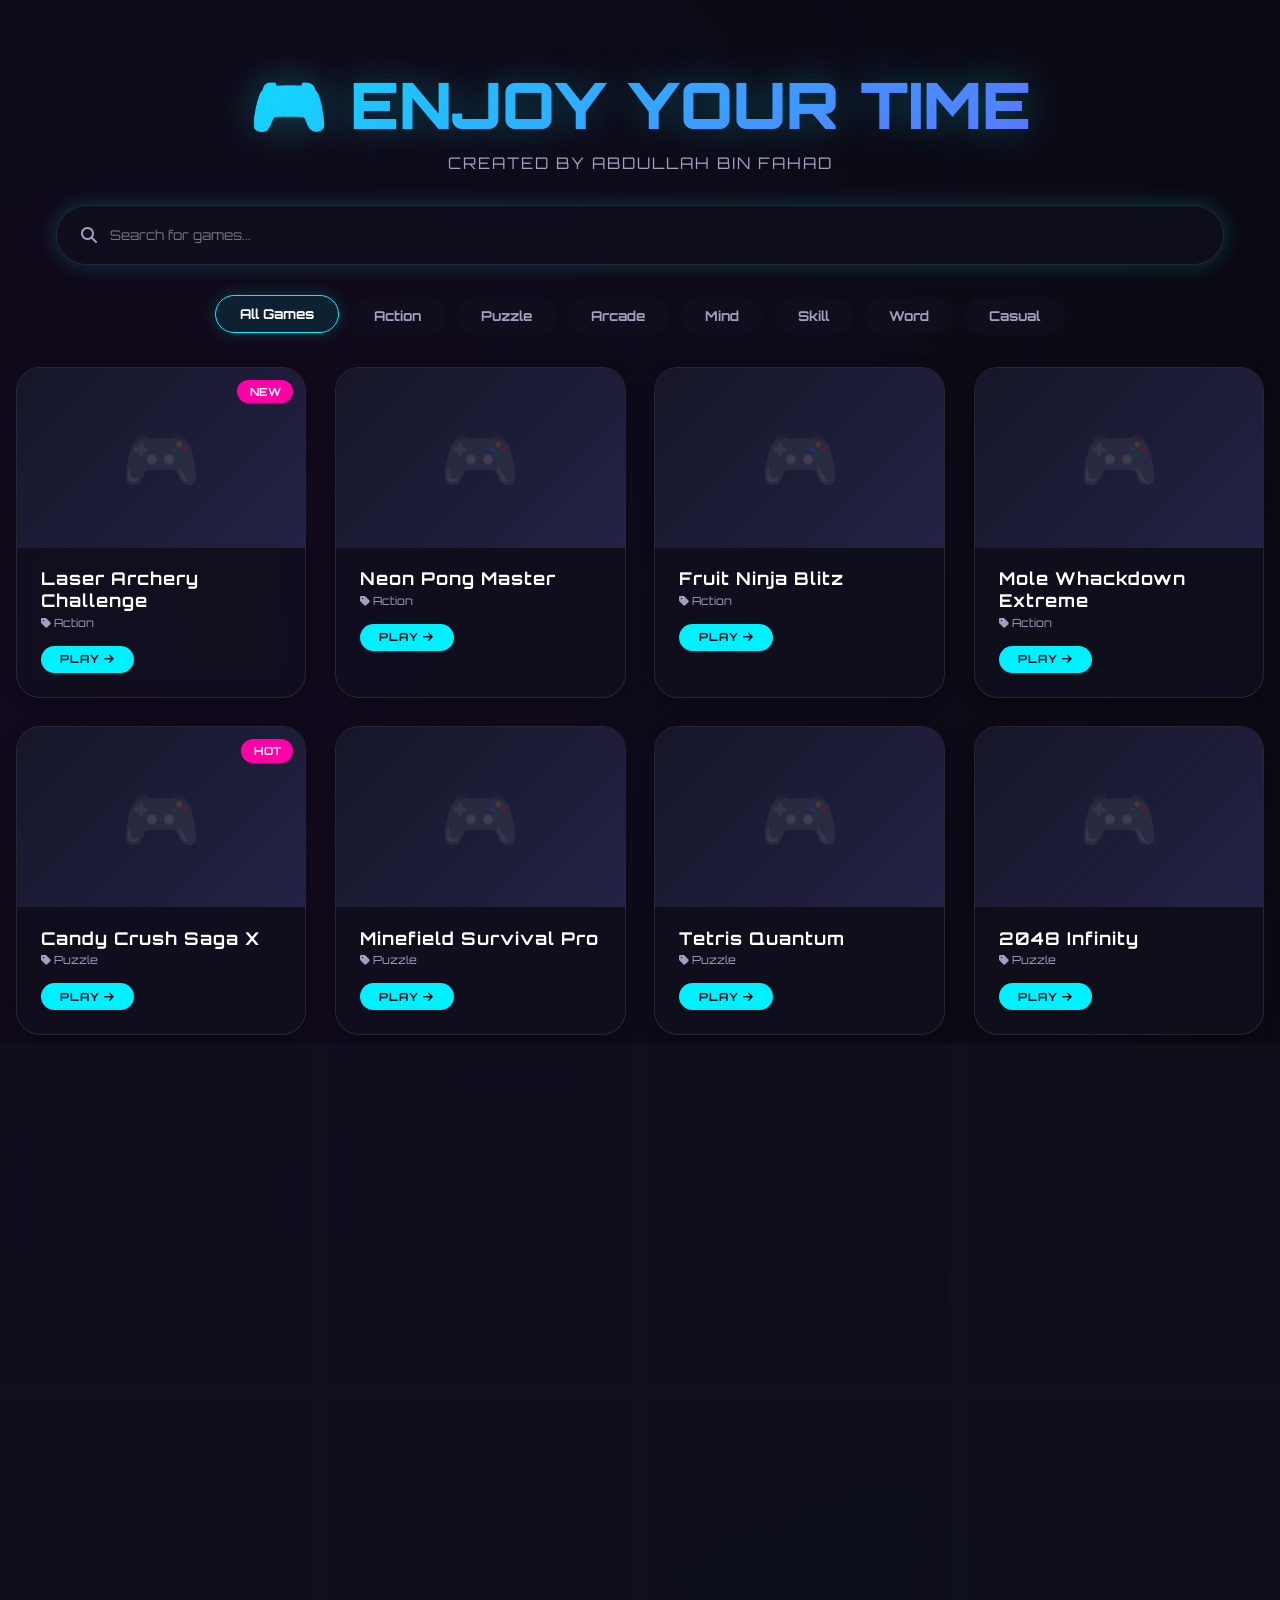
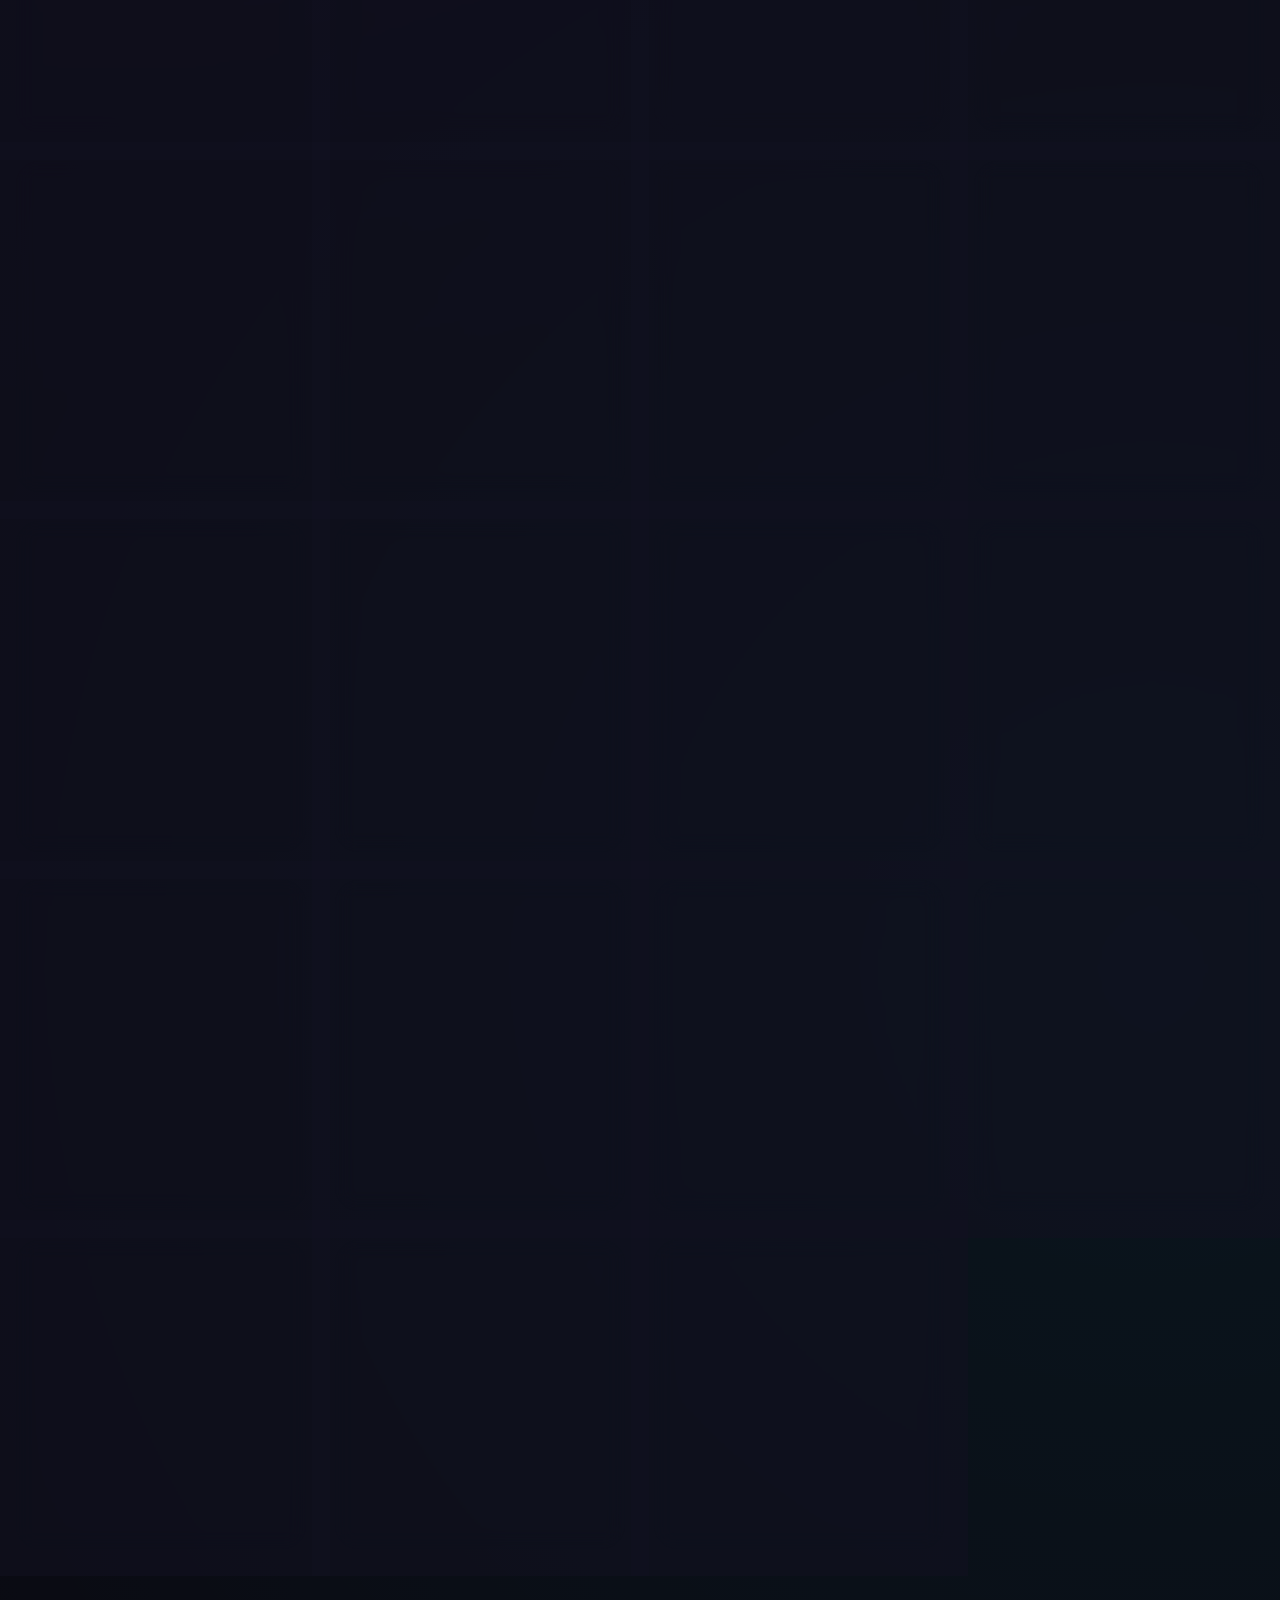
==== index.html @ 261c53e8 "Update index.html" ====
<!DOCTYPE html>
<html lang="en">
<head>
    <meta charset="UTF-8">
    <meta name="viewport" content="width=device-width, initial-scale=1.0">
    <title>ENJOY YOUR TIME</title>
    <link rel="preconnect" href="https://fonts.googleapis.com">
    <link rel="preconnect" href="https://fonts.gstatic.com" crossorigin>
    <link href="https://fonts.googleapis.com/css2?family=Orbitron:wght@400;500;700;900&display=swap" rel="stylesheet">
    <link rel="stylesheet" href="https://cdnjs.cloudflare.com/ajax/libs/font-awesome/6.4.0/css/all.min.css">

    <style>
        :root {
            --bg-dark: #0a0a12;
            --card-bg: rgba(18, 18, 32, 0.6);
            --neon-blue: #00f0ff;
            --neon-purple: #b300ff;
            --neon-pink: #ff00a6;
            --text-primary: #ffffff;
            --text-secondary: #a0a0c0;
            --glass-border: rgba(255, 255, 255, 0.1);
            --shadow-glow: 0 0 20px rgba(0, 240, 255, 0.2);
        }
        * { margin: 0; padding: 0; box-sizing: border-box; transition: all 0.3s ease; }
        body {
            font-family: 'Orbitron', sans-serif;
            background: var(--bg-dark);
            color: var(--text-primary);
            min-height: 100vh;
            overflow-x: hidden;
            background-image: radial-gradient(circle at 10% 20%, rgba(179, 0, 255, 0.05) 0%, transparent 50%),
                              radial-gradient(circle at 90% 80%, rgba(0, 240, 255, 0.05) 0%, transparent 50%);
        }

        .loader { position: fixed; inset: 0; z-index: 9999; background: var(--bg-dark); display: flex; align-items: center; justify-content: center; transition: opacity 0.8s ease, visibility 0.8s; }
        .loader.hidden { opacity: 0; visibility: hidden; pointer-events: none; }
        .loader-spinner { width: 60px; height: 60px; border-radius: 50%; border: 4px solid rgba(255,255,255,0.1); border-top: 4px solid var(--neon-blue); animation: spin 1s linear infinite; box-shadow: 0 0 30px var(--neon-blue); }
        @keyframes spin { 100% { transform: rotate(360deg); } }

        .header { text-align: center; padding: 4rem 1.5rem 2rem; position: relative; }
        .header h1 {
            font-size: clamp(2rem, 6vw, 4rem); font-weight: 900;
            background: linear-gradient(135deg, var(--neon-blue), var(--neon-purple), var(--neon-pink));
            background-size: 300% 300%;
            -webkit-background-clip: text; -webkit-text-fill-color: transparent;
            animation: gradientMove 4s ease-in-out infinite;
            text-shadow: 0 0 40px rgba(0, 240, 255, 0.3);
        }
        @keyframes gradientMove { 0% { background-position: 0% 50%; } 50% { background-position: 100% 50%; } 100% { background-position: 0% 50%; } }
        .header p { color: var(--text-secondary); margin-top: 0.5rem; font-size: 1rem; letter-spacing: 2px; }

        .controls { max-width: 1200px; margin: 0 auto 2rem; padding: 0 1rem; display: flex; flex-wrap: wrap; gap: 1rem; justify-content: center; }
        .search-wrap { flex: 1; min-width: 250px; position: relative; background: var(--card-bg); border-radius: 50px; backdrop-filter: blur(10px); border: 1px solid var(--glass-border); padding: 0.5rem 1.5rem; display: flex; align-items: center; box-shadow: var(--shadow-glow); }
        .search-wrap i { color: var(--text-secondary); }
        .search-wrap input { background: transparent; border: none; padding: 0.8rem; width: 100%; color: #fff; font-family: inherit; outline: none; }

        .category-nav { display: flex; flex-wrap: wrap; gap: 0.6rem; justify-content: center; margin-bottom: 2rem; }
        .category-btn { background: var(--card-bg); color: var(--text-secondary); padding: 0.6rem 1.5rem; border-radius: 30px; cursor: pointer; border: 1px solid transparent; font-family: inherit; font-weight: 700; font-size: 0.85rem; backdrop-filter: blur(4px); }
        .category-btn:hover, .category-btn.active { background: rgba(0, 240, 255, 0.1); color: #fff; border-color: var(--neon-blue); box-shadow: 0 0 15px rgba(0, 240, 255, 0.2); transform: translateY(-2px); }

        .game-grid { max-width: 1400px; margin: 0 auto; padding: 0 1rem 4rem; display: grid; grid-template-columns: repeat(auto-fill, minmax(280px, 1fr)); gap: 1.8rem; }
        .game-card { background: var(--card-bg); border-radius: 24px; overflow: hidden; border: 1px solid var(--glass-border); backdrop-filter: blur(10px); text-decoration: none; color: #fff; display: flex; flex-direction: column; position: relative; transform: translateY(0); box-shadow: 0 4px 15px rgba(0,0,0,0.3); }
        .game-card:hover { transform: translateY(-8px) scale(1.02); border-color: var(--neon-blue); box-shadow: 0 12px 40px rgba(0, 240, 255, 0.25); }
        .game-card .img-wrap { width: 100%; height: 180px; overflow: hidden; background: #16162a; position: relative; display: flex; align-items: center; justify-content: center; }
        .game-card img { width: 100%; height: 100%; object-fit: cover; transition: transform 0.6s cubic-bezier(0.25, 0.46, 0.45, 0.94); }
        .game-card:hover img { transform: scale(1.1); }
        .game-card .badge { position: absolute; top: 12px; right: 12px; background: var(--neon-pink); color: #fff; padding: 0.3rem 0.8rem; border-radius: 20px; font-size: 0.7rem; font-weight: 700; text-transform: uppercase; }
        .game-card .info { padding: 1.2rem 1.5rem 1.5rem; flex: 1; display: flex; flex-direction: column; }
        .game-card h3 { font-size: 1.1rem; font-weight: 700; letter-spacing: 1px; }
        .game-card .cat-tag { font-size: 0.7rem; color: var(--text-secondary); margin-top: 0.3rem; }
        .game-card .play-icon { margin-top: auto; align-self: flex-start; background: var(--neon-blue); color: var(--bg-dark); padding: 0.4rem 1.2rem; border-radius: 20px; font-size: 0.7rem; font-weight: 700; letter-spacing: 1px; margin-top: 1rem; }
        .game-card:hover .play-icon { background: #fff; }

        @media (max-width: 768px) {
            .game-grid { grid-template-columns: repeat(auto-fill, minmax(160px, 1fr)); gap: 1rem; }
            .game-card .img-wrap { height: 130px; }
            .game-card .info { padding: 0.8rem 1rem 1rem; }
            .game-card h3 { font-size: 0.9rem; }
            .game-card .play-icon { font-size: 0.6rem; padding: 0.3rem 1rem; }
            .category-btn { padding: 0.4rem 1rem; font-size: 0.7rem; }
        }
        .img-placeholder { display: flex; align-items: center; justify-content: center; flex-direction: column; color: rgba(255,255,255,0.2); font-size: 4rem; width: 100%; height: 100%; background: linear-gradient(135deg, #16162a, #222244); }
    </style>
</head>
<body>

    <div class="loader" id="loader"><div class="loader-spinner"></div></div>

    <header class="header">
        <h1>🎮 ENJOY YOUR TIME</h1>
        <p>CREATED BY ABDULLAH BIN FAHAD</p>
    </header>

    <div class="controls">
        <div class="search-wrap">
            <i class="fas fa-search"></i>
            <input type="text" id="searchInput" placeholder="Search for games...">
        </div>
    </div>

    <div class="category-nav" id="categoryNav">
        <button class="category-btn active" data-cat="all">All Games</button>
        <button class="category-btn" data-cat="Action">Action</button>
        <button class="category-btn" data-cat="Puzzle">Puzzle</button>
        <button class="category-btn" data-cat="Arcade">Arcade</button>
        <button class="category-btn" data-cat="Mind">Mind</button>
        <button class="category-btn" data-cat="Skill">Skill</button>
        <button class="category-btn" data-cat="Word">Word</button>
        <button class="category-btn" data-cat="Casual">Casual</button>
    </div>

    <div class="game-grid" id="gameGrid"></div>

    <script>
        window.addEventListener('load', () => {
            setTimeout(() => document.getElementById('loader').classList.add('hidden'), 300);
        });

        // --- GAME DATA WITH DIRECT WEB IMAGES ---
        const gamesData = [
            { name: "Laser Archery Challenge", folder: "Archery-Game", cat: "Action", badge: "NEW", img: "https://static.vecteezy.com/system/resources/thumbnails/002/538/807/small/happy-character-playing-archery-game-vector.jpg" },
            { name: "Neon Pong Master", folder: "Ping-Pong-Game", cat: "Action", img: "https://abdullahbinfahad.com/wp-content/uploads/2025/05/pexels-mikhail-nilov-6835830-scaled.jpg" },
            { name: "Fruit Ninja Blitz", folder: "Fruit-Slicer-Game", cat: "Action", img: "https://abdullahbinfahad.com/wp-content/uploads/2025/05/pexels-foundertips-3827423-scaled.jpg" },
            { name: "Mole Whackdown Extreme", folder: "Whack-A-Mole-Game", cat: "Action", img: "https://abdullahbinfahad.com/wp-content/uploads/2025/05/pexels-anntarazevich-8151597-scaled.jpg" },
            
            { name: "Candy Crush Saga X", folder: "Candy-Crush-Game", cat: "Puzzle", badge: "HOT", img: "https://abdullahbinfahad.com/wp-content/uploads/2025/05/pexels-alex-gonzo-1518705084-27101280-scaled.jpg" },
            { name: "Minefield Survival Pro", folder: "Minesweeper-Game", cat: "Puzzle", img: "https://abdullahbinfahad.com/wp-content/uploads/2025/05/pexels-dhanno-18873679-scaled.jpg" },
            { name: "Tetris Quantum", folder: "Tetris-Game", cat: "Puzzle", img: "https://abdullahbinfahad.com/wp-content/uploads/2025/05/pexels-mikhail-nilov-8108656-scaled.jpg" },
            { name: "2048 Infinity", folder: "2048-Game", cat: "Puzzle", img: "https://abdullahbinfahad.com/wp-content/uploads/2025/05/pexels-jeswin-5023567-scaled.jpg" },

            { name: "Neon Snake Xtreme", folder: "Snake-Game", cat: "Arcade", img: "https://abdullahbinfahad.com/wp-content/uploads/2025/05/pexels-koolshooters-8984639-scaled.jpg" },
            { name: "Laser Breakout", folder: "Breakout-Game", cat: "Arcade", img: "https://abdullahbinfahad.com/wp-content/uploads/2025/05/pexels-vika-glitter-392079-7439294-scaled.jpg" },
            { name: "Flappy Bird Reloaded", folder: "Flappy-Bird-Game", cat: "Arcade", img: "https://abdullahbinfahad.com/wp-content/uploads/2025/05/pexels-artempodrez-6941841-scaled.jpg" },
            { name: "Cyber Road Crossing", folder: "Crossy-Road-Game", cat: "Arcade", img: "https://abdullahbinfahad.com/wp-content/uploads/2025/05/pexels-anntarazevich-4839770-scaled.jpg" },
            { name: "Corona Virus Shotting", folder: "Corona-Virus-Shotting", cat: "Arcade", img: "https://placehold.co/600x400/1a1a2e/00f0ff?text=Corona+Shooter" },

            { name: "Memory Matrix Pro", folder: "Memory-Card-Game", cat: "Mind", img: "https://abdullahbinfahad.com/wp-content/uploads/2025/05/pexels-cottonbro-10610368-scaled.jpg" },
            { name: "Quantum Tic-Tac-Toe", folder: "Tic-Tac-Toe", cat: "Mind", img: "https://abdullahbinfahad.com/wp-content/uploads/2025/05/pexels-marcela-artola-1675360178-28454507-scaled.jpg" },
            { name: "Connect 4 Championship", folder: "Connect-Four-Game", cat: "Mind", img: "https://abdullahbinfahad.com/wp-content/uploads/2025/05/pexels-rdne-7982835-scaled.jpg" },
            { name: "Simon's Neon Challenge", folder: "Simon-Says-Game", cat: "Mind", img: "https://abdullahbinfahad.com/wp-content/uploads/2025/05/pexels-a-darmel-7862609-scaled.jpg" },
            { name: "Cyber Chess Masters", folder: "Chess", cat: "Mind", img: "https://abdullahbinfahad.com/wp-content/uploads/2025/05/pexels-ann-bugaichuk-371879753-14565159.jpg" },

            { name: "Sky Tower Builder", folder: "Tower-Blocks", cat: "Skill", img: "https://abdullahbinfahad.com/wp-content/uploads/2025/05/pexels-gustavo-fring-7489080-scaled.jpg" },
            { name: "Neon Labyrinth", folder: "Tilting-Maze-Game", cat: "Skill", img: "https://abdullahbinfahad.com/wp-content/uploads/2025/05/pexels-michele-raffoni-88958531-10567105-scaled.jpg" },
            { name: "Bug Zapper Pro", folder: "Insect-Catch-Game", cat: "Skill", img: "https://abdullahbinfahad.com/wp-content/uploads/2025/05/pexels-wendywei-2820819-scaled.jpg" },
            { name: "Shape Shifter Challenge", folder: "Shape-Clicker-Game", cat: "Skill", img: "https://abdullahbinfahad.com/wp-content/uploads/2025/05/pexels-kseniachernaya-8535606-scaled.jpg" },

            { name: "Hangman Ultimate", folder: "Hangman-Game", cat: "Word", img: "https://abdullahbinfahad.com/wp-content/uploads/2025/05/pexels-gerhard-lipold-274371-6226624-scaled.jpg" },
            { name: "Typing Dojo Master", folder: "Typing-Game", cat: "Word", img: "https://abdullahbinfahad.com/wp-content/uploads/2025/05/pexels-cottonbro-4046153-scaled.jpg" },
            { name: "Speed Typing Showdown", folder: "Speed-Typing-Game", cat: "Word", img: "https://abdullahbinfahad.com/wp-content/uploads/2025/05/pexels-jhonnysalasb-10371898-scaled.jpg" },
            { name: "Number Ninja", folder: "Type-Number-Guessing-Game", cat: "Word", img: "https://abdullahbinfahad.com/wp-content/uploads/2025/05/pexels-olga-volkovitskaia-131638009-17309789-scaled.jpg" },

            { name: "Rock Paper Scissors Royale", folder: "Rock-Paper-Scissors", cat: "Casual", img: "https://abdullahbinfahad.com/wp-content/uploads/2025/05/pexels-darina-belonogova-8789755-scaled.jpg" },
            { name: "Dice King Challenge", folder: "Dice-Roll-Simulator", cat: "Casual", img: "https://abdullahbinfahad.com/wp-content/uploads/2025/05/pexels-grizzlybear-965879-scaled.jpg" },
            { name: "Emoji Blitz Catcher", folder: "Emoji-Catcher-Game", cat: "Casual", img: "https://abdullahbinfahad.com/wp-content/uploads/2025/05/pexels-cottonbro-5780774-scaled.jpg" },
            { name: "Trivia Mastermind", folder: "Quiz-Game", cat: "Casual", img: "https://abdullahbinfahad.com/wp-content/uploads/2025/05/pexels-postiglioni-863951-scaled.jpg" },
            { name: "Speak Number Guess", folder: "Speak-Number-Guessing-Game", cat: "Casual", img: "https://placehold.co/600x400/1a1a2e/00f0ff?text=Speak+Number+Guess" }
        ];

        const grid = document.getElementById('gameGrid');
        const searchInput = document.getElementById('searchInput');
        const categoryBtns = document.querySelectorAll('.category-btn');
        let currentCategory = 'all';

        function renderGames(category = 'all', query = '') {
            grid.innerHTML = '';
            const filtered = gamesData.filter(game => {
                const matchCat = category === 'all' || game.cat === category;
                const matchSearch = game.name.toLowerCase().includes(query.toLowerCase());
                return matchCat && matchSearch;
            });

            if(filtered.length === 0) {
                grid.innerHTML = `<div style="grid-column: 1/-1; text-align: center; padding: 4rem; color: var(--text-secondary); font-size: 1.2rem;"><i class="fas fa-ghost" style="font-size: 3rem; display: block; margin-bottom: 1rem;"></i>No games found...</div>`;
                return;
            }

            filtered.forEach(game => {
                const card = document.createElement('a');
                card.href = `${game.folder}/`;
                card.className = 'game-card';
                card.innerHTML = `
                    <div class="img-wrap">
                        <img src="${game.img}" alt="${game.name}" loading="lazy" onerror="this.style.display='none'; this.nextElementSibling.style.display='flex'">
                        <div class="img-placeholder" style="display:none;">🎮</div>
                        ${game.badge ? `<span class="badge">${game.badge}</span>` : ''}
                    </div>
                    <div class="info">
                        <h3>${game.name}</h3>
                        <span class="cat-tag"><i class="fas fa-tag"></i> ${game.cat}</span>
                        <span class="play-icon">PLAY <i class="fas fa-arrow-right"></i></span>
                    </div>
                `;
                grid.appendChild(card);
            });
        }

        categoryBtns.forEach(btn => {
            btn.addEventListener('click', () => {
                categoryBtns.forEach(b => b.classList.remove('active'));
                btn.classList.add('active');
                currentCategory = btn.dataset.cat;
                renderGames(currentCategory, searchInput.value);
            });
        });

        searchInput.addEventListener('input', (e) => {
            renderGames(currentCategory, e.target.value);
        });

        renderGames();
    </script>
</body>
</html>
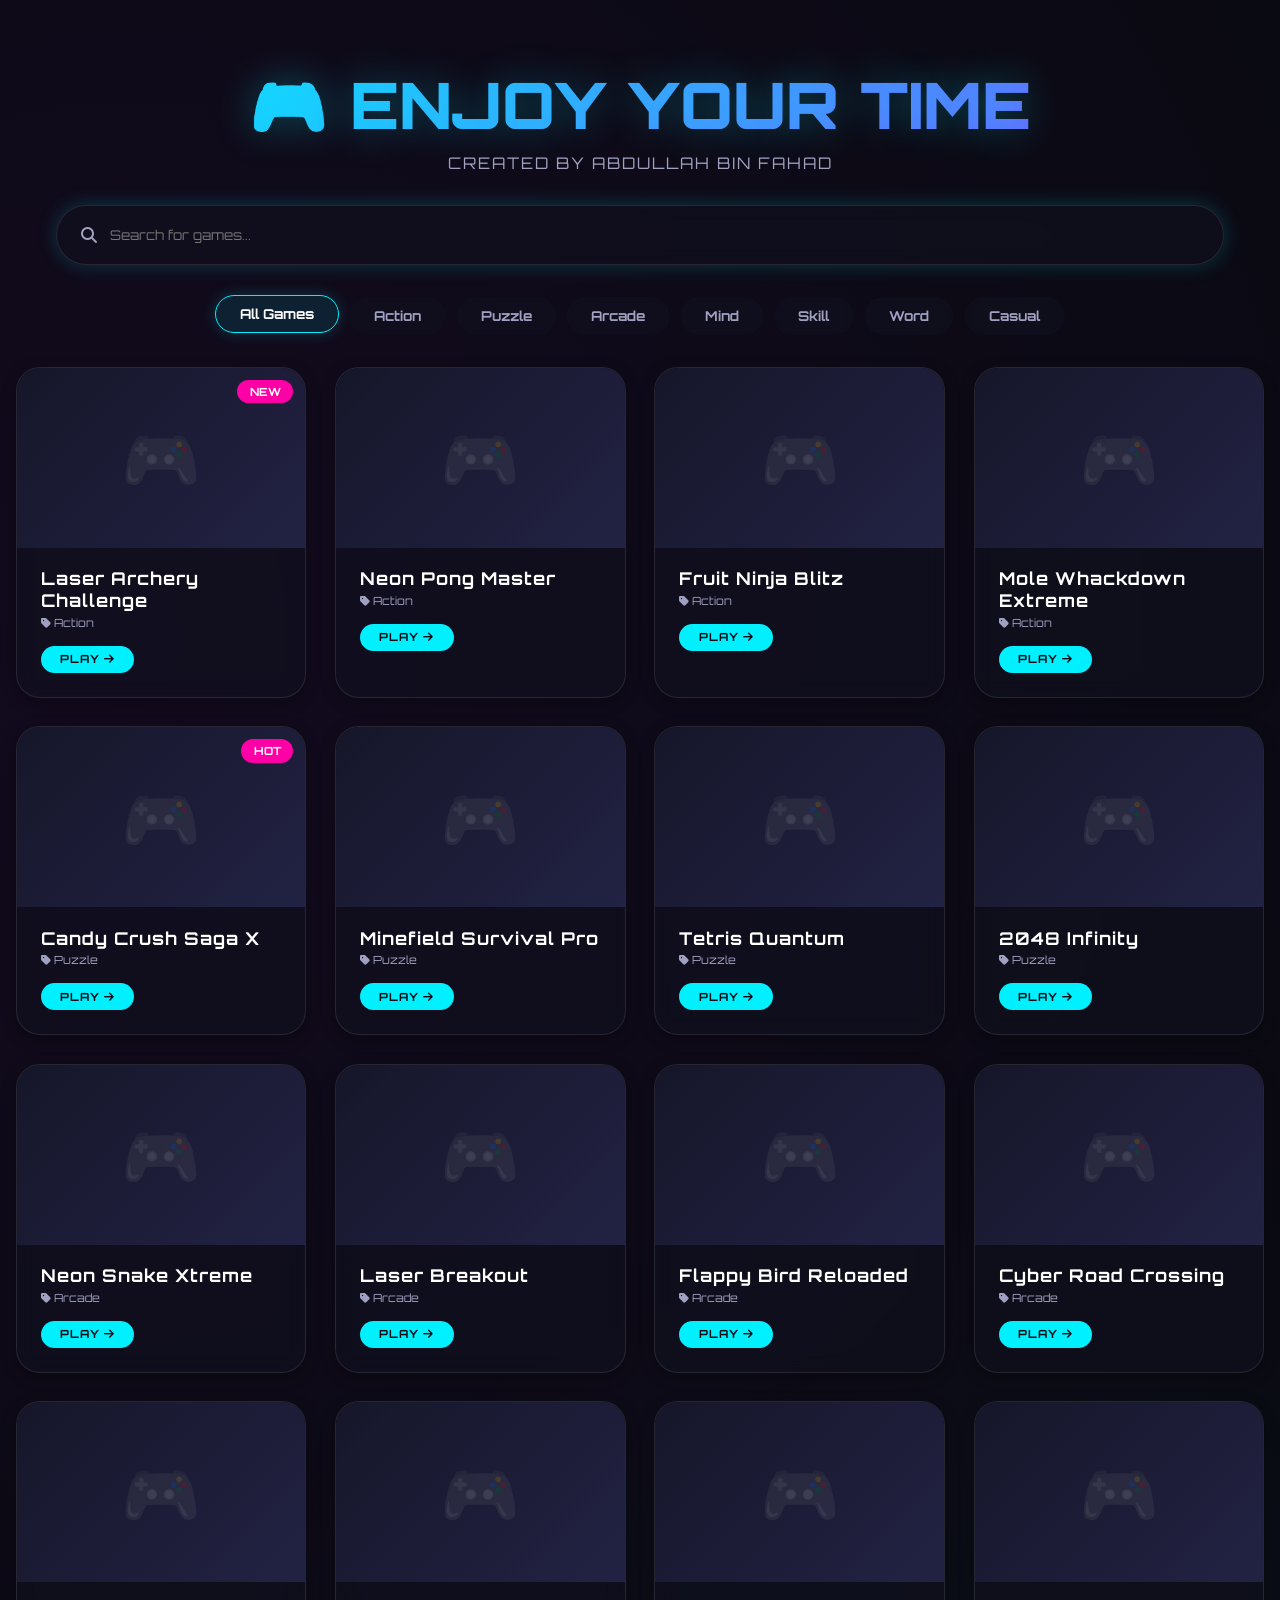
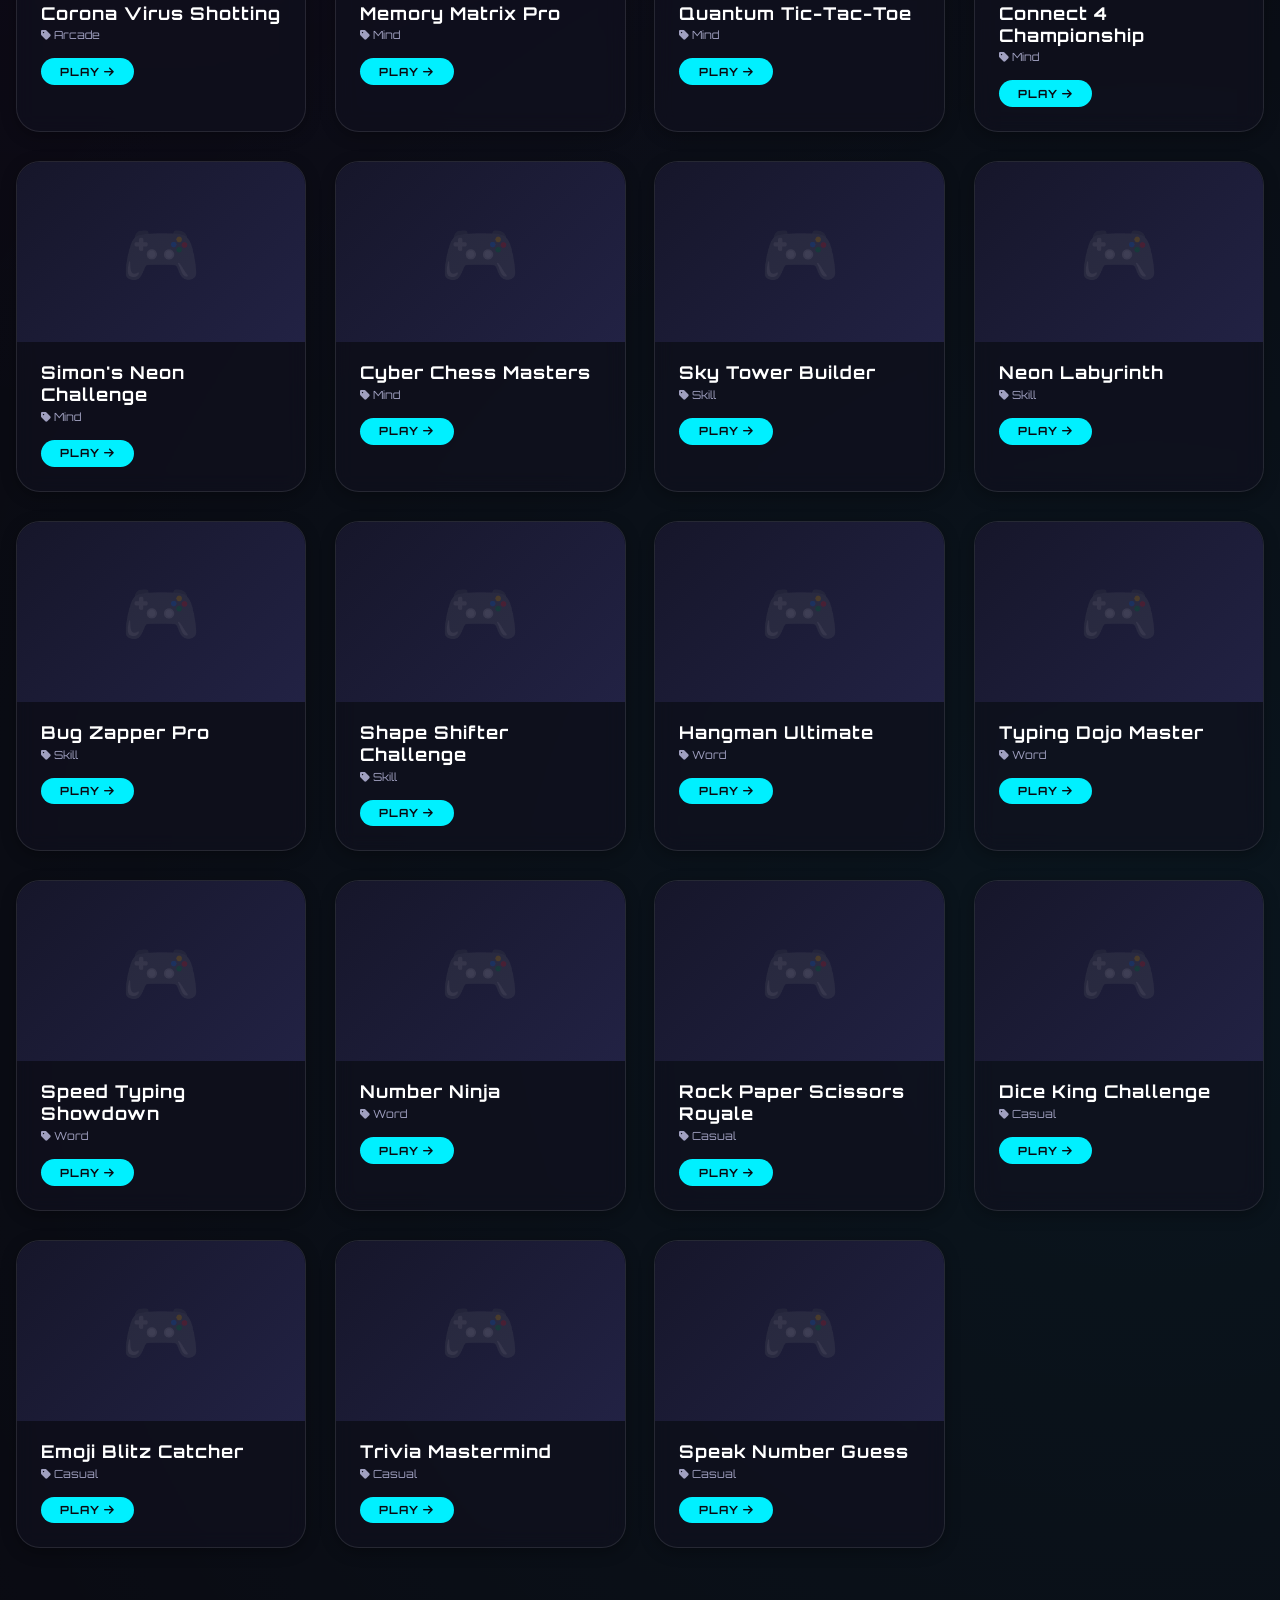
==== commit da5a9e82: "Update index.html" ====
--- a/index.html
+++ b/index.html
@@ -119,17 +119,17 @@
         // --- GAME DATA WITH DIRECT WEB IMAGES ---
         const gamesData = [
             { name: "Laser Archery Challenge", folder: "Archery-Game", cat: "Action", badge: "NEW", img: "https://static.vecteezy.com/system/resources/thumbnails/002/538/807/small/happy-character-playing-archery-game-vector.jpg" },
-            { name: "Neon Pong Master", folder: "Ping-Pong-Game", cat: "Action", img: "https://abdullahbinfahad.com/wp-content/uploads/2025/05/pexels-mikhail-nilov-6835830-scaled.jpg" },
-            { name: "Fruit Ninja Blitz", folder: "Fruit-Slicer-Game", cat: "Action", img: "https://abdullahbinfahad.com/wp-content/uploads/2025/05/pexels-foundertips-3827423-scaled.jpg" },
-            { name: "Mole Whackdown Extreme", folder: "Whack-A-Mole-Game", cat: "Action", img: "https://abdullahbinfahad.com/wp-content/uploads/2025/05/pexels-anntarazevich-8151597-scaled.jpg" },
+            { name: "Neon Pong Master", folder: "Ping-Pong-Game", cat: "Action", img: "https://t3.ftcdn.net/jpg/13/80/99/62/360_F_1380996291_jEE9ieZHHm8DPjvVjDgV5Alvg5WWmkY5.jpg" },
+            { name: "Fruit Ninja Blitz", folder: "Fruit-Slicer-Game", cat: "Action", img: "https://www.coolmathgames.com/sites/default/files/styles/mobile_game_image/public/FruitNinja_OG-Logo.jpg.webp?itok=p9HjDBpn" },
+            { name: "Mole Whackdown Extreme", folder: "Whack-A-Mole-Game", cat: "Action", img: "https://m.media-amazon.com/images/I/81kK1bQU9TL.jpg" },
             
-            { name: "Candy Crush Saga X", folder: "Candy-Crush-Game", cat: "Puzzle", badge: "HOT", img: "https://abdullahbinfahad.com/wp-content/uploads/2025/05/pexels-alex-gonzo-1518705084-27101280-scaled.jpg" },
-            { name: "Minefield Survival Pro", folder: "Minesweeper-Game", cat: "Puzzle", img: "https://abdullahbinfahad.com/wp-content/uploads/2025/05/pexels-dhanno-18873679-scaled.jpg" },
-            { name: "Tetris Quantum", folder: "Tetris-Game", cat: "Puzzle", img: "https://abdullahbinfahad.com/wp-content/uploads/2025/05/pexels-mikhail-nilov-8108656-scaled.jpg" },
-            { name: "2048 Infinity", folder: "2048-Game", cat: "Puzzle", img: "https://abdullahbinfahad.com/wp-content/uploads/2025/05/pexels-jeswin-5023567-scaled.jpg" },
-
-            { name: "Neon Snake Xtreme", folder: "Snake-Game", cat: "Arcade", img: "https://abdullahbinfahad.com/wp-content/uploads/2025/05/pexels-koolshooters-8984639-scaled.jpg" },
-            { name: "Laser Breakout", folder: "Breakout-Game", cat: "Arcade", img: "https://abdullahbinfahad.com/wp-content/uploads/2025/05/pexels-vika-glitter-392079-7439294-scaled.jpg" },
+            { name: "Candy Crush Saga X", folder: "Candy-Crush-Game", cat: "Puzzle", badge: "HOT", img: "https://i.pinimg.com/originals/71/d6/45/71d645fd24bcd94c5cd09a77a24bdfd5.jpg" },
+            { name: "Minefield Survival Pro", folder: "Minesweeper-Game", cat: "Puzzle", img: "https://thumbs.dreamstime.com/b/mine-146336339.jpg" },
+            { name: "Tetris Quantum", folder: "Tetris-Game", cat: "Puzzle", img: "https://img.freepik.com/premium-vector/brick-retro-tetris-game_79145-60.jpg?semt=ais_items_boosted&w=740" },
+            { name: "2048 Infinity", folder: "2048-Game", cat: "Puzzle", img: "https://www.bestgames.com/cdn-cgi/image/quality=78,format=auto/thumb/Chain-Disk-2048.jpg" },
+
+            { name: "Neon Snake Xtreme", folder: "Snake-Game", cat: "Arcade", img: "https://www.shutterstock.com/image-vector/nokias-classic-snake-mobile-game-260nw-2391933343.jpg" },
+            { name: "Laser Breakout", folder: "Breakout-Game", cat: "Arcade", img: "https://www.coolmathgames.com/sites/default/files/2022-11/Arcade%20Games%20Atari%20Breakout%20Gameplay.gif" },
             { name: "Flappy Bird Reloaded", folder: "Flappy-Bird-Game", cat: "Arcade", img: "https://abdullahbinfahad.com/wp-content/uploads/2025/05/pexels-artempodrez-6941841-scaled.jpg" },
             { name: "Cyber Road Crossing", folder: "Crossy-Road-Game", cat: "Arcade", img: "https://abdullahbinfahad.com/wp-content/uploads/2025/05/pexels-anntarazevich-4839770-scaled.jpg" },
             { name: "Corona Virus Shotting", folder: "Corona-Virus-Shotting", cat: "Arcade", img: "https://placehold.co/600x400/1a1a2e/00f0ff?text=Corona+Shooter" },
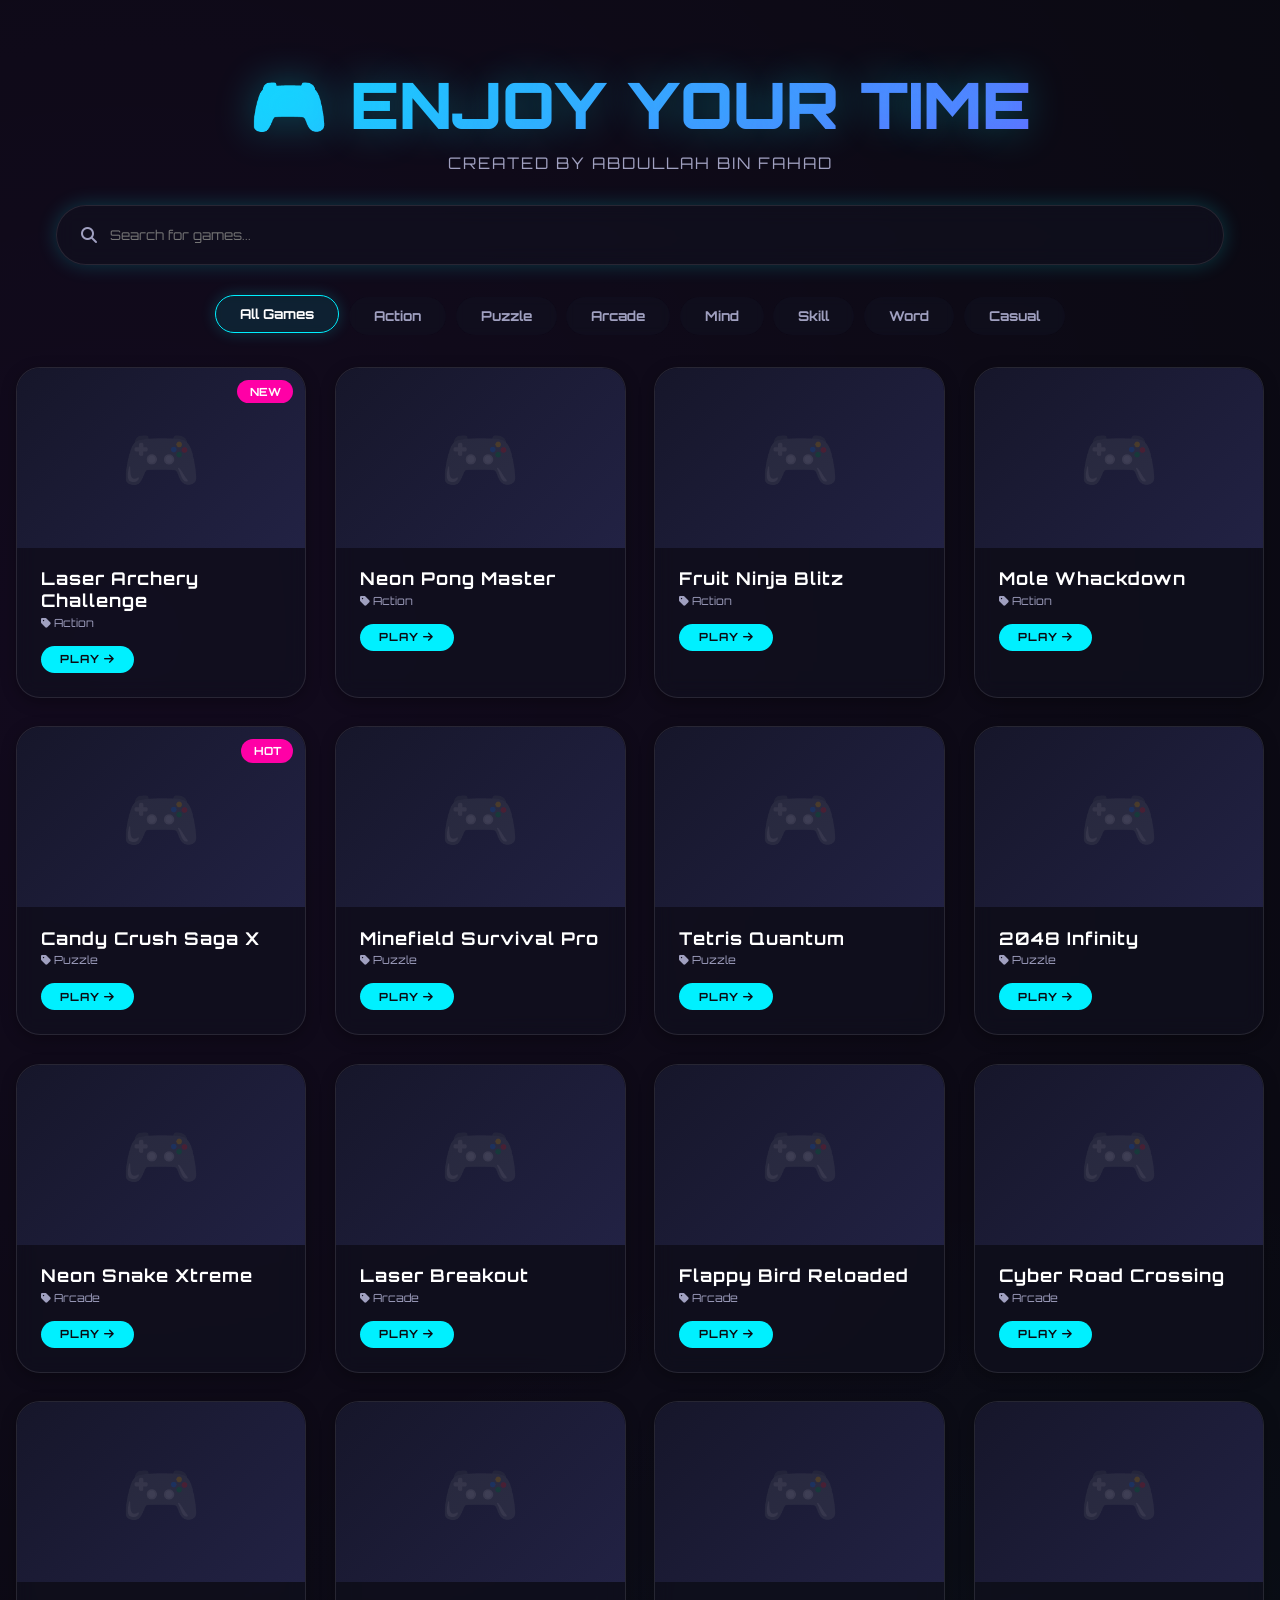
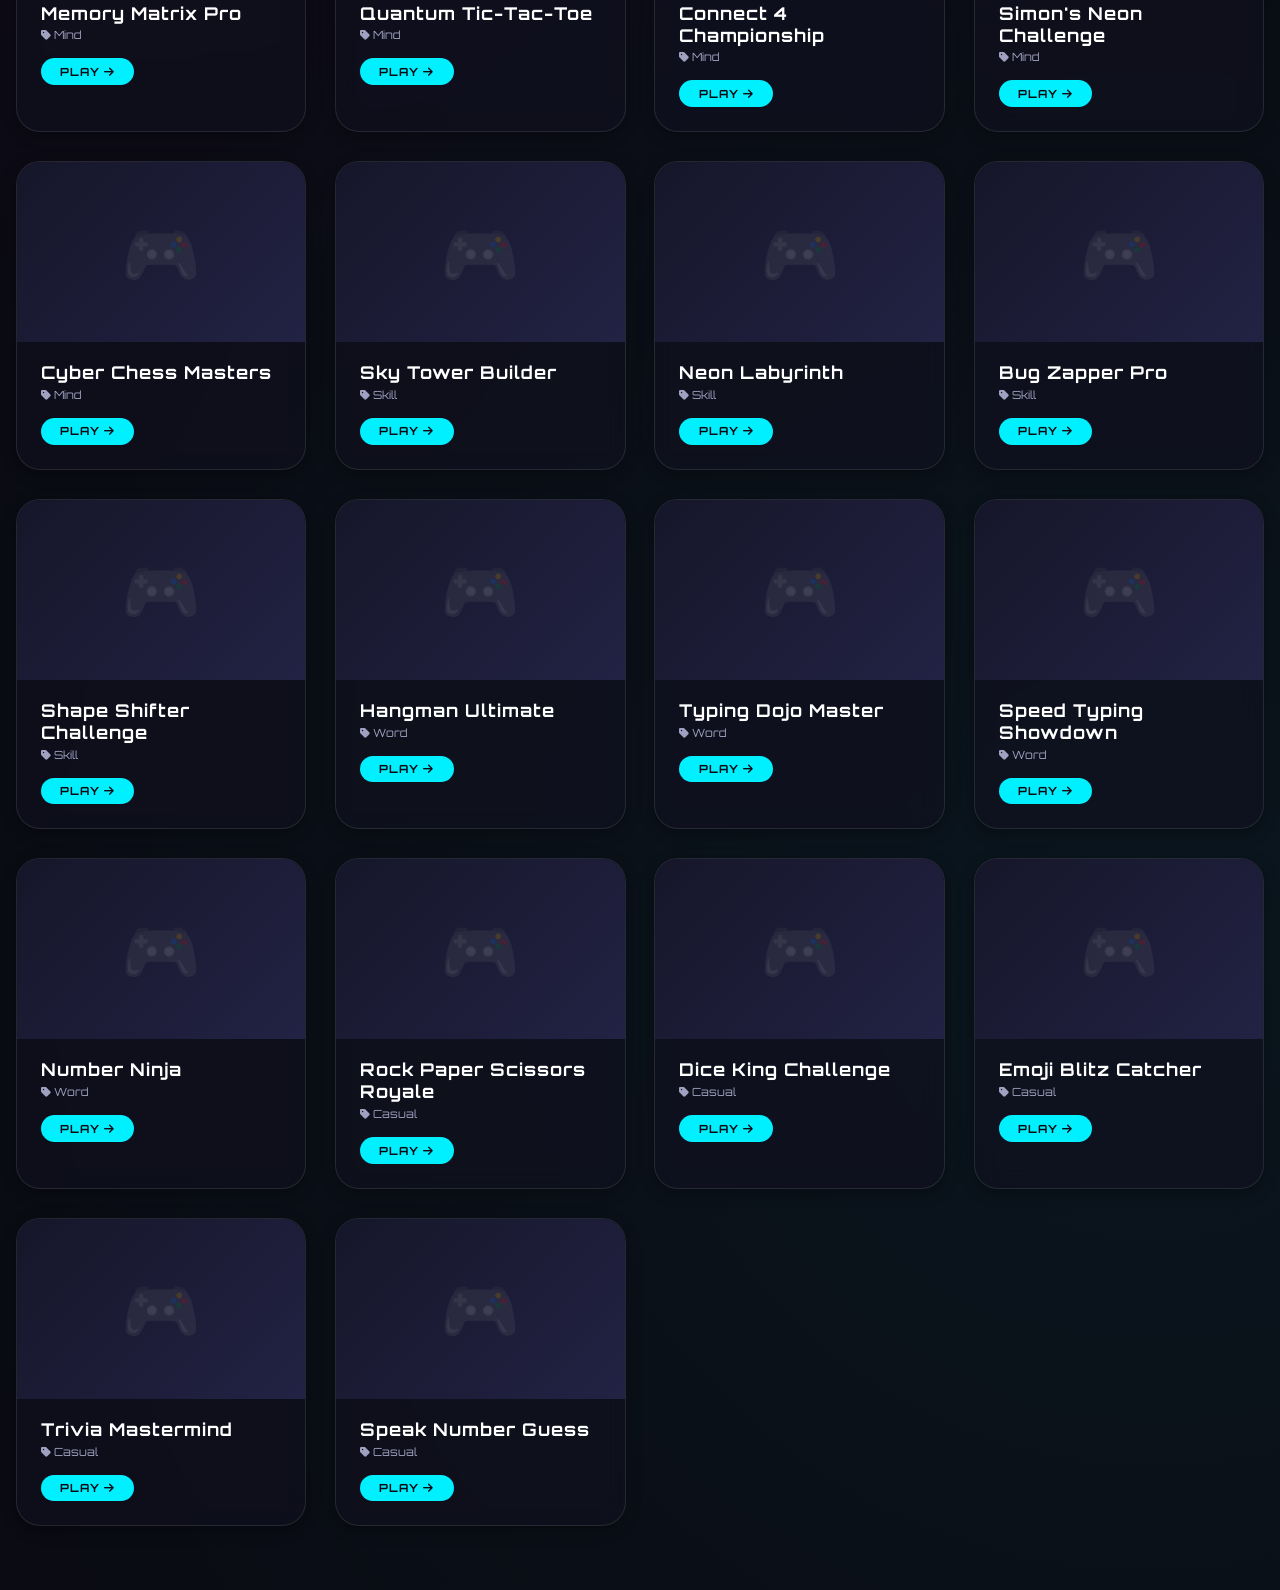
==== commit 06c2baef: "Modify game entries in gamesData array Updated game names and images in the gamesData array." ====
--- a/index.html
+++ b/index.html
@@ -121,7 +121,7 @@
             { name: "Laser Archery Challenge", folder: "Archery-Game", cat: "Action", badge: "NEW", img: "https://static.vecteezy.com/system/resources/thumbnails/002/538/807/small/happy-character-playing-archery-game-vector.jpg" },
             { name: "Neon Pong Master", folder: "Ping-Pong-Game", cat: "Action", img: "https://t3.ftcdn.net/jpg/13/80/99/62/360_F_1380996291_jEE9ieZHHm8DPjvVjDgV5Alvg5WWmkY5.jpg" },
             { name: "Fruit Ninja Blitz", folder: "Fruit-Slicer-Game", cat: "Action", img: "https://www.coolmathgames.com/sites/default/files/styles/mobile_game_image/public/FruitNinja_OG-Logo.jpg.webp?itok=p9HjDBpn" },
-            { name: "Mole Whackdown Extreme", folder: "Whack-A-Mole-Game", cat: "Action", img: "https://m.media-amazon.com/images/I/81kK1bQU9TL.jpg" },
+            { name: "Mole Whackdown", folder: "Whack-A-Mole-Game", cat: "Action", img: "https://m.media-amazon.com/images/I/81kK1bQU9TL.jpg" },
             
             { name: "Candy Crush Saga X", folder: "Candy-Crush-Game", cat: "Puzzle", badge: "HOT", img: "https://i.pinimg.com/originals/71/d6/45/71d645fd24bcd94c5cd09a77a24bdfd5.jpg" },
             { name: "Minefield Survival Pro", folder: "Minesweeper-Game", cat: "Puzzle", img: "https://thumbs.dreamstime.com/b/mine-146336339.jpg" },
@@ -130,31 +130,30 @@
 
             { name: "Neon Snake Xtreme", folder: "Snake-Game", cat: "Arcade", img: "https://www.shutterstock.com/image-vector/nokias-classic-snake-mobile-game-260nw-2391933343.jpg" },
             { name: "Laser Breakout", folder: "Breakout-Game", cat: "Arcade", img: "https://www.coolmathgames.com/sites/default/files/2022-11/Arcade%20Games%20Atari%20Breakout%20Gameplay.gif" },
-            { name: "Flappy Bird Reloaded", folder: "Flappy-Bird-Game", cat: "Arcade", img: "https://abdullahbinfahad.com/wp-content/uploads/2025/05/pexels-artempodrez-6941841-scaled.jpg" },
-            { name: "Cyber Road Crossing", folder: "Crossy-Road-Game", cat: "Arcade", img: "https://abdullahbinfahad.com/wp-content/uploads/2025/05/pexels-anntarazevich-4839770-scaled.jpg" },
-            { name: "Corona Virus Shotting", folder: "Corona-Virus-Shotting", cat: "Arcade", img: "https://placehold.co/600x400/1a1a2e/00f0ff?text=Corona+Shooter" },
-
-            { name: "Memory Matrix Pro", folder: "Memory-Card-Game", cat: "Mind", img: "https://abdullahbinfahad.com/wp-content/uploads/2025/05/pexels-cottonbro-10610368-scaled.jpg" },
-            { name: "Quantum Tic-Tac-Toe", folder: "Tic-Tac-Toe", cat: "Mind", img: "https://abdullahbinfahad.com/wp-content/uploads/2025/05/pexels-marcela-artola-1675360178-28454507-scaled.jpg" },
-            { name: "Connect 4 Championship", folder: "Connect-Four-Game", cat: "Mind", img: "https://abdullahbinfahad.com/wp-content/uploads/2025/05/pexels-rdne-7982835-scaled.jpg" },
-            { name: "Simon's Neon Challenge", folder: "Simon-Says-Game", cat: "Mind", img: "https://abdullahbinfahad.com/wp-content/uploads/2025/05/pexels-a-darmel-7862609-scaled.jpg" },
-            { name: "Cyber Chess Masters", folder: "Chess", cat: "Mind", img: "https://abdullahbinfahad.com/wp-content/uploads/2025/05/pexels-ann-bugaichuk-371879753-14565159.jpg" },
-
-            { name: "Sky Tower Builder", folder: "Tower-Blocks", cat: "Skill", img: "https://abdullahbinfahad.com/wp-content/uploads/2025/05/pexels-gustavo-fring-7489080-scaled.jpg" },
-            { name: "Neon Labyrinth", folder: "Tilting-Maze-Game", cat: "Skill", img: "https://abdullahbinfahad.com/wp-content/uploads/2025/05/pexels-michele-raffoni-88958531-10567105-scaled.jpg" },
-            { name: "Bug Zapper Pro", folder: "Insect-Catch-Game", cat: "Skill", img: "https://abdullahbinfahad.com/wp-content/uploads/2025/05/pexels-wendywei-2820819-scaled.jpg" },
-            { name: "Shape Shifter Challenge", folder: "Shape-Clicker-Game", cat: "Skill", img: "https://abdullahbinfahad.com/wp-content/uploads/2025/05/pexels-kseniachernaya-8535606-scaled.jpg" },
-
-            { name: "Hangman Ultimate", folder: "Hangman-Game", cat: "Word", img: "https://abdullahbinfahad.com/wp-content/uploads/2025/05/pexels-gerhard-lipold-274371-6226624-scaled.jpg" },
-            { name: "Typing Dojo Master", folder: "Typing-Game", cat: "Word", img: "https://abdullahbinfahad.com/wp-content/uploads/2025/05/pexels-cottonbro-4046153-scaled.jpg" },
-            { name: "Speed Typing Showdown", folder: "Speed-Typing-Game", cat: "Word", img: "https://abdullahbinfahad.com/wp-content/uploads/2025/05/pexels-jhonnysalasb-10371898-scaled.jpg" },
-            { name: "Number Ninja", folder: "Type-Number-Guessing-Game", cat: "Word", img: "https://abdullahbinfahad.com/wp-content/uploads/2025/05/pexels-olga-volkovitskaia-131638009-17309789-scaled.jpg" },
-
-            { name: "Rock Paper Scissors Royale", folder: "Rock-Paper-Scissors", cat: "Casual", img: "https://abdullahbinfahad.com/wp-content/uploads/2025/05/pexels-darina-belonogova-8789755-scaled.jpg" },
-            { name: "Dice King Challenge", folder: "Dice-Roll-Simulator", cat: "Casual", img: "https://abdullahbinfahad.com/wp-content/uploads/2025/05/pexels-grizzlybear-965879-scaled.jpg" },
-            { name: "Emoji Blitz Catcher", folder: "Emoji-Catcher-Game", cat: "Casual", img: "https://abdullahbinfahad.com/wp-content/uploads/2025/05/pexels-cottonbro-5780774-scaled.jpg" },
-            { name: "Trivia Mastermind", folder: "Quiz-Game", cat: "Casual", img: "https://abdullahbinfahad.com/wp-content/uploads/2025/05/pexels-postiglioni-863951-scaled.jpg" },
-            { name: "Speak Number Guess", folder: "Speak-Number-Guessing-Game", cat: "Casual", img: "https://placehold.co/600x400/1a1a2e/00f0ff?text=Speak+Number+Guess" }
+            { name: "Flappy Bird Reloaded", folder: "Flappy-Bird-Game", cat: "Arcade", img: "https://media2.giphy.com/media/v1.Y2lkPTc5MGI3NjExdjlnaWxxM3V5bnl6NmRibHl0b2RiYzltN2R5NzlvbnE4M29vd2xjZSZlcD12MV9naWZzX3NlYXJjaCZjdD1n/euuaA2cwLEUuI/200.gif" },
+            { name: "Cyber Road Crossing", folder: "Crossy-Road-Game", cat: "Arcade", img: "https://media.tenor.com/RCVH4SPD2WoAAAAM/crossing-road-jumping-chicken.gif" },
+
+            { name: "Memory Matrix Pro", folder: "Memory-Card-Game", cat: "Mind", img: "https://i.pinimg.com/originals/00/78/ef/0078ef0c33bc4604b153707df2bcd8ac.jpg" },
+            { name: "Quantum Tic-Tac-Toe", folder: "Tic-Tac-Toe", cat: "Mind", img: "https://media.istockphoto.com/id/670031790/vector/tic-tac-toe-painted-grunge-ink-blots-brush-texture-isolated-background-handmade-design.jpg?s=612x612&w=0&k=20&c=FsVCofCXIPx1erU36PZA7TzDyiwszUvvsA0hhlESuns=" },
+            { name: "Connect 4 Championship", folder: "Connect-Four-Game", cat: "Mind", img: "https://github.com/lukeg90/connect-four/raw/master/connect-four.gif" },
+            { name: "Simon's Neon Challenge", folder: "Simon-Says-Game", cat: "Mind", img: "https://media.tenor.com/KPTI9TNVD-UAAAAM/sml-jeffy.gif" },
+            { name: "Cyber Chess Masters", folder: "Chess", cat: "Mind", img: "https://media1.giphy.com/media/v1.Y2lkPTc5MGI3NjExOTlxN2d6Nng1bWhtZGlnNDczd3NuZmExZjg3djNkdzRzM2dvdnAxbCZlcD12MV9naWZzX3NlYXJjaCZjdD1n/ePuFaLL6VnQcx1QBSD/giphy.gif" },
+
+            { name: "Sky Tower Builder", folder: "Tower-Blocks", cat: "Skill", img: "https://media3.giphy.com/media/v1.Y2lkPTc5MGI3NjExNTk4NzFkNGlyY2M4ZGttNzUybDBvejBoNDh3bTBpZ29jbXQxZmZldCZlcD12MV9naWZzX3NlYXJjaCZjdD1n/Cwf290yH98VbpeRqe0/giphy.gif" },
+            { name: "Neon Labyrinth", folder: "Tilting-Maze-Game", cat: "Skill", img: "https://codetap.org/storage/projects/tilting-maze-game.png" },
+            { name: "Bug Zapper Pro", folder: "Insect-Catch-Game", cat: "Skill", img: "https://codetap.org/storage/projects/insect-catch-game.png" },
+            { name: "Shape Shifter Challenge", folder: "Shape-Clicker-Game", cat: "Skill", img: "https://img.itch.zone/aW1hZ2UvMzU0MDkxNS8yMTA4NzQ2Ni5wbmc=/347x500/hg6g4D.png" },
+
+            { name: "Hangman Ultimate", folder: "Hangman-Game", cat: "Word", img: "https://www.wordgames.org/wp-content/uploads/2023/06/00db99bb5c4846a4bfc1e3ef103b41be-512x384.jpeg" },
+            { name: "Typing Dojo Master", folder: "Typing-Game", cat: "Word", img: "https://gifdb.com/images/thumbnail/nerd-ginger-cat-typing-8308pf65yrgevcln.gif" },
+            { name: "Speed Typing Showdown", folder: "Speed-Typing-Game", cat: "Word", img: "https://media.tenor.com/LfB55ppLnUoAAAAM/typing.gif" },
+            { name: "Number Ninja", folder: "Type-Number-Guessing-Game", cat: "Word", img: "https://media2.giphy.com/media/v1.Y2lkPTc5MGI3NjExcGtvdmhwb2ZnNnJzbnN4MWdlazh0ZTlxd284NXl6dTY2dHE2am56cCZlcD12MV9naWZzX3NlYXJjaCZjdD1n/JdFEeta1hLNnO/giphy.gif" },
+
+            { name: "Rock Paper Scissors Royale", folder: "Rock-Paper-Scissors", cat: "Casual", img: "https://gifdb.com/images/high/animated-guy-playing-rock-paper-scissors-with-big-hand-bafje8p8taqsiavy.gif" },
+            { name: "Dice King Challenge", folder: "Dice-Roll-Simulator", cat: "Casual", img: "https://media.tenor.com/sUiwSBs8S6QAAAAm/dice-game.webp" },
+            { name: "Emoji Blitz Catcher", folder: "Emoji-Catcher-Game", cat: "Casual", img: "https://media.tenor.com/1kytRQvIpmcAAAAm/cowboy-cowboy-sad.webp" },
+            { name: "Trivia Mastermind", folder: "Quiz-Game", cat: "Casual", img: "https://media.gettyimages.com/id/165768645/vector/thinking-doodles.jpg?s=612x612&w=0&k=20&c=vsJMwrZY29JjkEoA4udy5bPg708p45Rcy_rrLHCB_Vw=" },
+            { name: "Speak Number Guess", folder: "Speak-Number-Guessing-Game", cat: "Casual", img: "https://i.pinimg.com/originals/99/d9/23/99d9239aafdc5dd180eeae9bc30dcc6a.jpg" }
         ];
 
         const grid = document.getElementById('gameGrid');
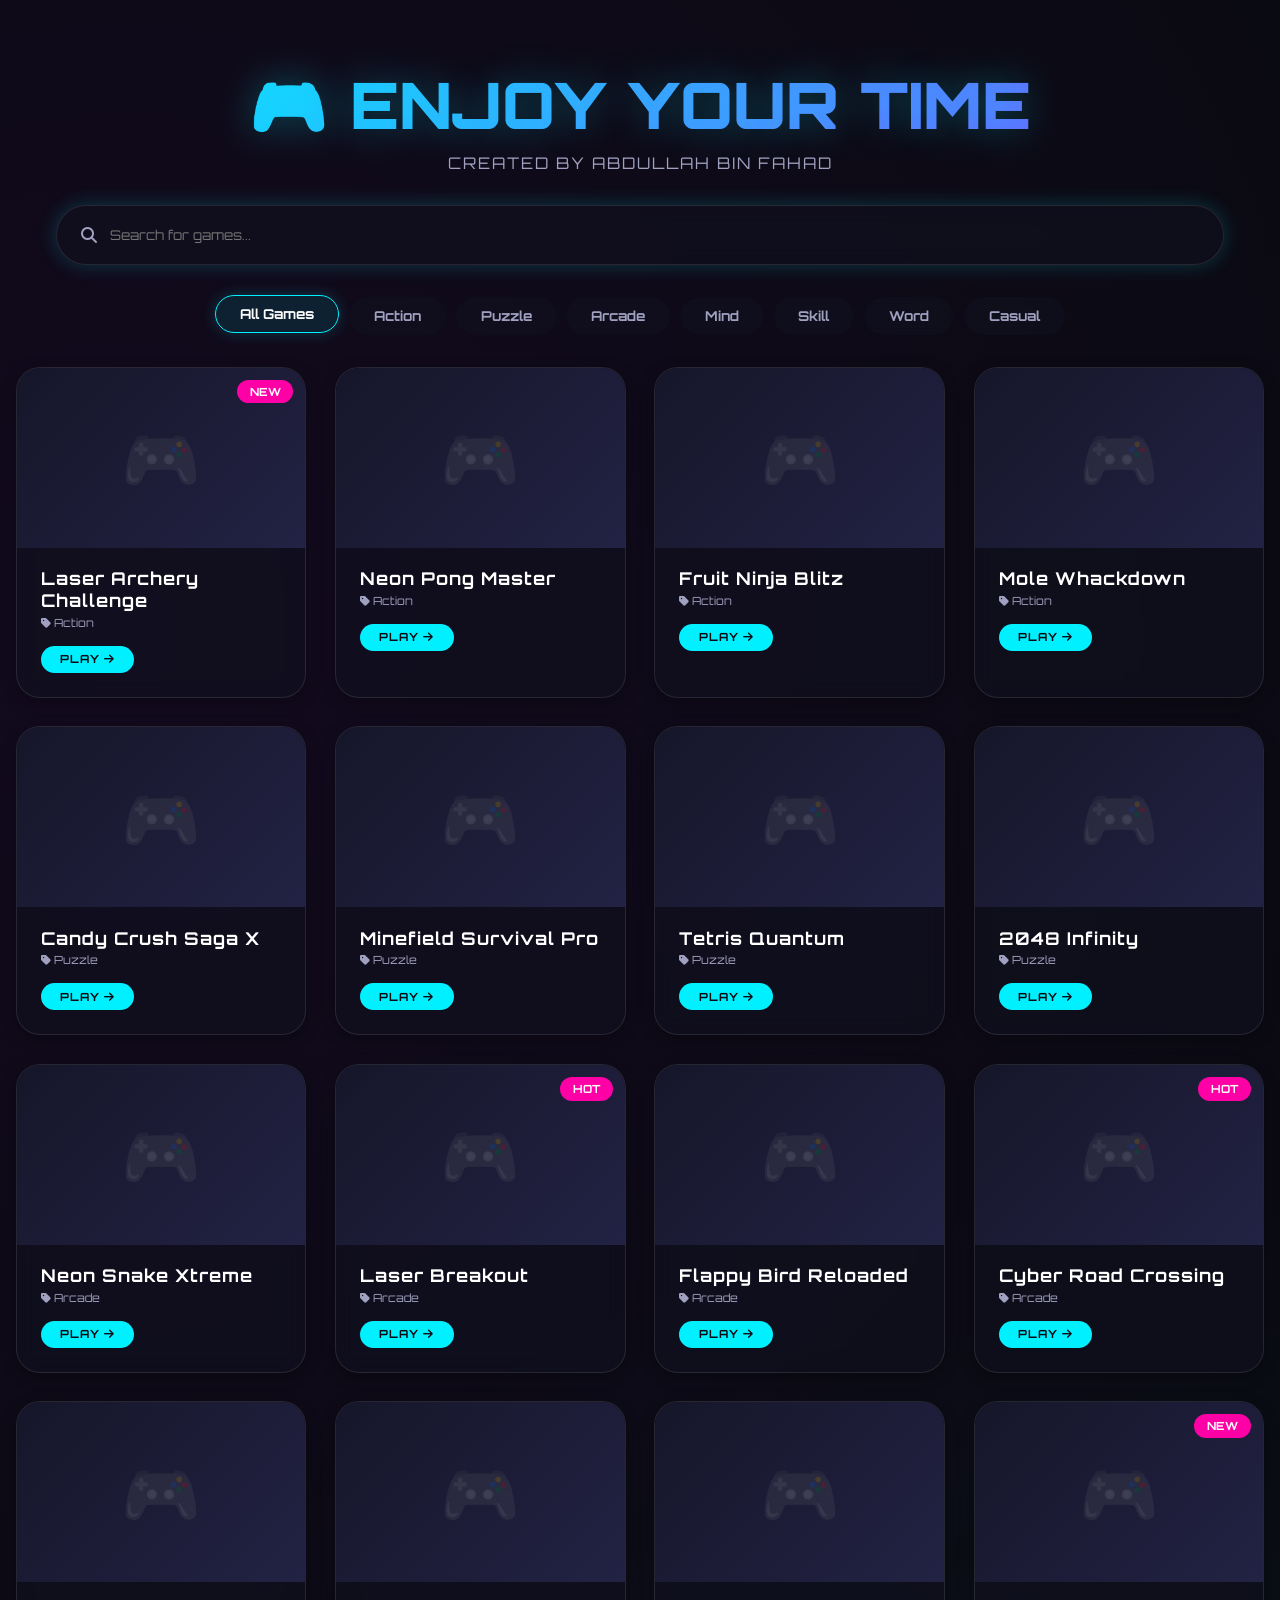
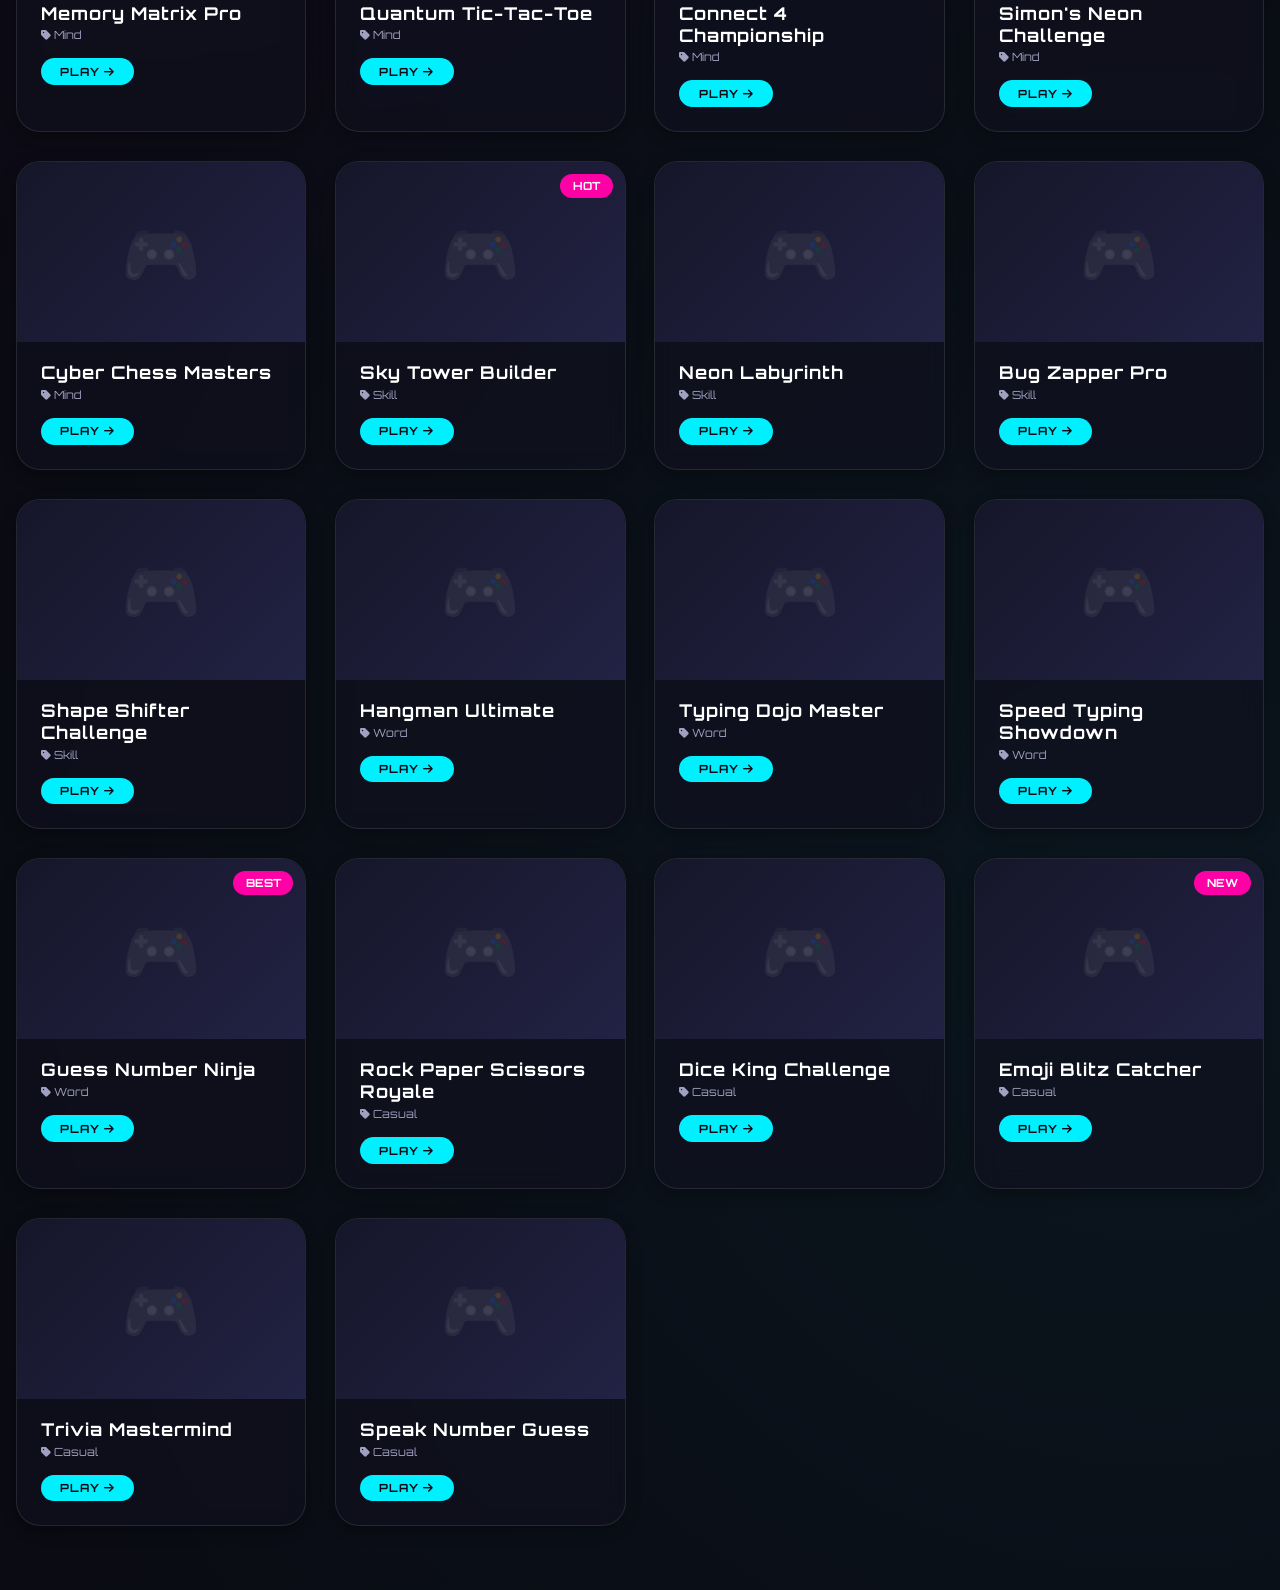
==== commit d38ed1ff: "Update title and add badges to game entries" ====
--- a/index.html
+++ b/index.html
@@ -3,7 +3,7 @@
 <head>
     <meta charset="UTF-8">
     <meta name="viewport" content="width=device-width, initial-scale=1.0">
-    <title>ENJOY YOUR TIME</title>
+    <title>🎮 ENJOY YOUR TIME-ABDULLAH BIN FAHAD</title>
     <link rel="preconnect" href="https://fonts.googleapis.com">
     <link rel="preconnect" href="https://fonts.gstatic.com" crossorigin>
     <link href="https://fonts.googleapis.com/css2?family=Orbitron:wght@400;500;700;900&display=swap" rel="stylesheet">
@@ -123,23 +123,23 @@
             { name: "Fruit Ninja Blitz", folder: "Fruit-Slicer-Game", cat: "Action", img: "https://www.coolmathgames.com/sites/default/files/styles/mobile_game_image/public/FruitNinja_OG-Logo.jpg.webp?itok=p9HjDBpn" },
             { name: "Mole Whackdown", folder: "Whack-A-Mole-Game", cat: "Action", img: "https://m.media-amazon.com/images/I/81kK1bQU9TL.jpg" },
             
-            { name: "Candy Crush Saga X", folder: "Candy-Crush-Game", cat: "Puzzle", badge: "HOT", img: "https://i.pinimg.com/originals/71/d6/45/71d645fd24bcd94c5cd09a77a24bdfd5.jpg" },
+            { name: "Candy Crush Saga X", folder: "Candy-Crush-Game", cat: "Puzzle", img: "https://i.pinimg.com/originals/71/d6/45/71d645fd24bcd94c5cd09a77a24bdfd5.jpg" },
             { name: "Minefield Survival Pro", folder: "Minesweeper-Game", cat: "Puzzle", img: "https://thumbs.dreamstime.com/b/mine-146336339.jpg" },
             { name: "Tetris Quantum", folder: "Tetris-Game", cat: "Puzzle", img: "https://img.freepik.com/premium-vector/brick-retro-tetris-game_79145-60.jpg?semt=ais_items_boosted&w=740" },
             { name: "2048 Infinity", folder: "2048-Game", cat: "Puzzle", img: "https://www.bestgames.com/cdn-cgi/image/quality=78,format=auto/thumb/Chain-Disk-2048.jpg" },
 
             { name: "Neon Snake Xtreme", folder: "Snake-Game", cat: "Arcade", img: "https://www.shutterstock.com/image-vector/nokias-classic-snake-mobile-game-260nw-2391933343.jpg" },
-            { name: "Laser Breakout", folder: "Breakout-Game", cat: "Arcade", img: "https://www.coolmathgames.com/sites/default/files/2022-11/Arcade%20Games%20Atari%20Breakout%20Gameplay.gif" },
+            { name: "Laser Breakout", folder: "Breakout-Game", cat: "Arcade", badge: "HOT", img: "https://www.coolmathgames.com/sites/default/files/2022-11/Arcade%20Games%20Atari%20Breakout%20Gameplay.gif" },
             { name: "Flappy Bird Reloaded", folder: "Flappy-Bird-Game", cat: "Arcade", img: "https://media2.giphy.com/media/v1.Y2lkPTc5MGI3NjExdjlnaWxxM3V5bnl6NmRibHl0b2RiYzltN2R5NzlvbnE4M29vd2xjZSZlcD12MV9naWZzX3NlYXJjaCZjdD1n/euuaA2cwLEUuI/200.gif" },
-            { name: "Cyber Road Crossing", folder: "Crossy-Road-Game", cat: "Arcade", img: "https://media.tenor.com/RCVH4SPD2WoAAAAM/crossing-road-jumping-chicken.gif" },
+            { name: "Cyber Road Crossing", folder: "Crossy-Road-Game", cat: "Arcade", badge: "HOT", img: "https://media.tenor.com/RCVH4SPD2WoAAAAM/crossing-road-jumping-chicken.gif" },
 
             { name: "Memory Matrix Pro", folder: "Memory-Card-Game", cat: "Mind", img: "https://i.pinimg.com/originals/00/78/ef/0078ef0c33bc4604b153707df2bcd8ac.jpg" },
             { name: "Quantum Tic-Tac-Toe", folder: "Tic-Tac-Toe", cat: "Mind", img: "https://media.istockphoto.com/id/670031790/vector/tic-tac-toe-painted-grunge-ink-blots-brush-texture-isolated-background-handmade-design.jpg?s=612x612&w=0&k=20&c=FsVCofCXIPx1erU36PZA7TzDyiwszUvvsA0hhlESuns=" },
             { name: "Connect 4 Championship", folder: "Connect-Four-Game", cat: "Mind", img: "https://github.com/lukeg90/connect-four/raw/master/connect-four.gif" },
-            { name: "Simon's Neon Challenge", folder: "Simon-Says-Game", cat: "Mind", img: "https://media.tenor.com/KPTI9TNVD-UAAAAM/sml-jeffy.gif" },
+            { name: "Simon's Neon Challenge", folder: "Simon-Says-Game", cat: "Mind", badge: "NEW", img: "https://media.tenor.com/KPTI9TNVD-UAAAAM/sml-jeffy.gif" },
             { name: "Cyber Chess Masters", folder: "Chess", cat: "Mind", img: "https://media1.giphy.com/media/v1.Y2lkPTc5MGI3NjExOTlxN2d6Nng1bWhtZGlnNDczd3NuZmExZjg3djNkdzRzM2dvdnAxbCZlcD12MV9naWZzX3NlYXJjaCZjdD1n/ePuFaLL6VnQcx1QBSD/giphy.gif" },
 
-            { name: "Sky Tower Builder", folder: "Tower-Blocks", cat: "Skill", img: "https://media3.giphy.com/media/v1.Y2lkPTc5MGI3NjExNTk4NzFkNGlyY2M4ZGttNzUybDBvejBoNDh3bTBpZ29jbXQxZmZldCZlcD12MV9naWZzX3NlYXJjaCZjdD1n/Cwf290yH98VbpeRqe0/giphy.gif" },
+            { name: "Sky Tower Builder", folder: "Tower-Blocks", cat: "Skill", badge: "HOT", img: "https://media3.giphy.com/media/v1.Y2lkPTc5MGI3NjExNTk4NzFkNGlyY2M4ZGttNzUybDBvejBoNDh3bTBpZ29jbXQxZmZldCZlcD12MV9naWZzX3NlYXJjaCZjdD1n/Cwf290yH98VbpeRqe0/giphy.gif" },
             { name: "Neon Labyrinth", folder: "Tilting-Maze-Game", cat: "Skill", img: "https://codetap.org/storage/projects/tilting-maze-game.png" },
             { name: "Bug Zapper Pro", folder: "Insect-Catch-Game", cat: "Skill", img: "https://codetap.org/storage/projects/insect-catch-game.png" },
             { name: "Shape Shifter Challenge", folder: "Shape-Clicker-Game", cat: "Skill", img: "https://img.itch.zone/aW1hZ2UvMzU0MDkxNS8yMTA4NzQ2Ni5wbmc=/347x500/hg6g4D.png" },
@@ -147,11 +147,11 @@
             { name: "Hangman Ultimate", folder: "Hangman-Game", cat: "Word", img: "https://www.wordgames.org/wp-content/uploads/2023/06/00db99bb5c4846a4bfc1e3ef103b41be-512x384.jpeg" },
             { name: "Typing Dojo Master", folder: "Typing-Game", cat: "Word", img: "https://gifdb.com/images/thumbnail/nerd-ginger-cat-typing-8308pf65yrgevcln.gif" },
             { name: "Speed Typing Showdown", folder: "Speed-Typing-Game", cat: "Word", img: "https://media.tenor.com/LfB55ppLnUoAAAAM/typing.gif" },
-            { name: "Number Ninja", folder: "Type-Number-Guessing-Game", cat: "Word", img: "https://media2.giphy.com/media/v1.Y2lkPTc5MGI3NjExcGtvdmhwb2ZnNnJzbnN4MWdlazh0ZTlxd284NXl6dTY2dHE2am56cCZlcD12MV9naWZzX3NlYXJjaCZjdD1n/JdFEeta1hLNnO/giphy.gif" },
+            { name: "Guess Number Ninja", folder: "Type-Number-Guessing-Game", cat: "Word", badge: "BEST", img: "https://media2.giphy.com/media/v1.Y2lkPTc5MGI3NjExcGtvdmhwb2ZnNnJzbnN4MWdlazh0ZTlxd284NXl6dTY2dHE2am56cCZlcD12MV9naWZzX3NlYXJjaCZjdD1n/JdFEeta1hLNnO/giphy.gif" },
 
             { name: "Rock Paper Scissors Royale", folder: "Rock-Paper-Scissors", cat: "Casual", img: "https://gifdb.com/images/high/animated-guy-playing-rock-paper-scissors-with-big-hand-bafje8p8taqsiavy.gif" },
             { name: "Dice King Challenge", folder: "Dice-Roll-Simulator", cat: "Casual", img: "https://media.tenor.com/sUiwSBs8S6QAAAAm/dice-game.webp" },
-            { name: "Emoji Blitz Catcher", folder: "Emoji-Catcher-Game", cat: "Casual", img: "https://media.tenor.com/1kytRQvIpmcAAAAm/cowboy-cowboy-sad.webp" },
+            { name: "Emoji Blitz Catcher", folder: "Emoji-Catcher-Game", cat: "Casual", badge: "NEW", img: "https://media.tenor.com/1kytRQvIpmcAAAAm/cowboy-cowboy-sad.webp" },
             { name: "Trivia Mastermind", folder: "Quiz-Game", cat: "Casual", img: "https://media.gettyimages.com/id/165768645/vector/thinking-doodles.jpg?s=612x612&w=0&k=20&c=vsJMwrZY29JjkEoA4udy5bPg708p45Rcy_rrLHCB_Vw=" },
             { name: "Speak Number Guess", folder: "Speak-Number-Guessing-Game", cat: "Casual", img: "https://i.pinimg.com/originals/99/d9/23/99d9239aafdc5dd180eeae9bc30dcc6a.jpg" }
         ];
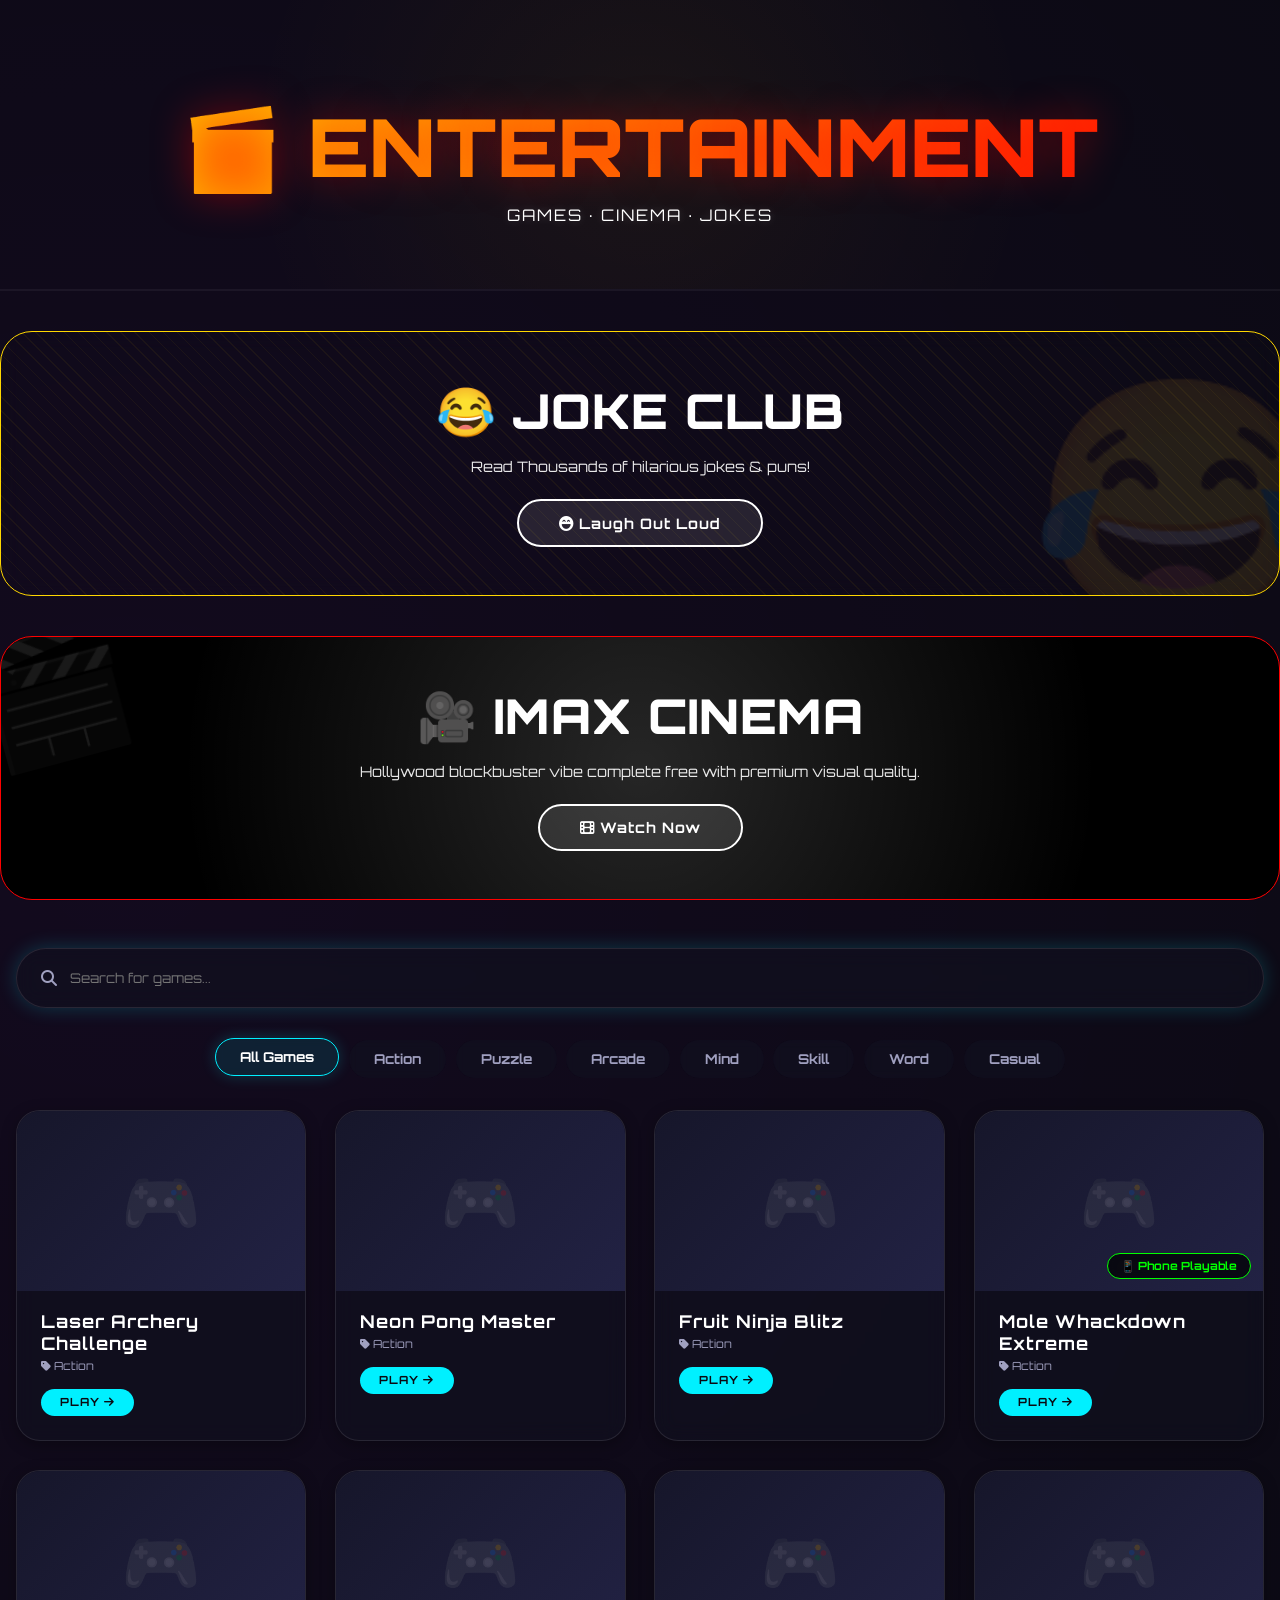
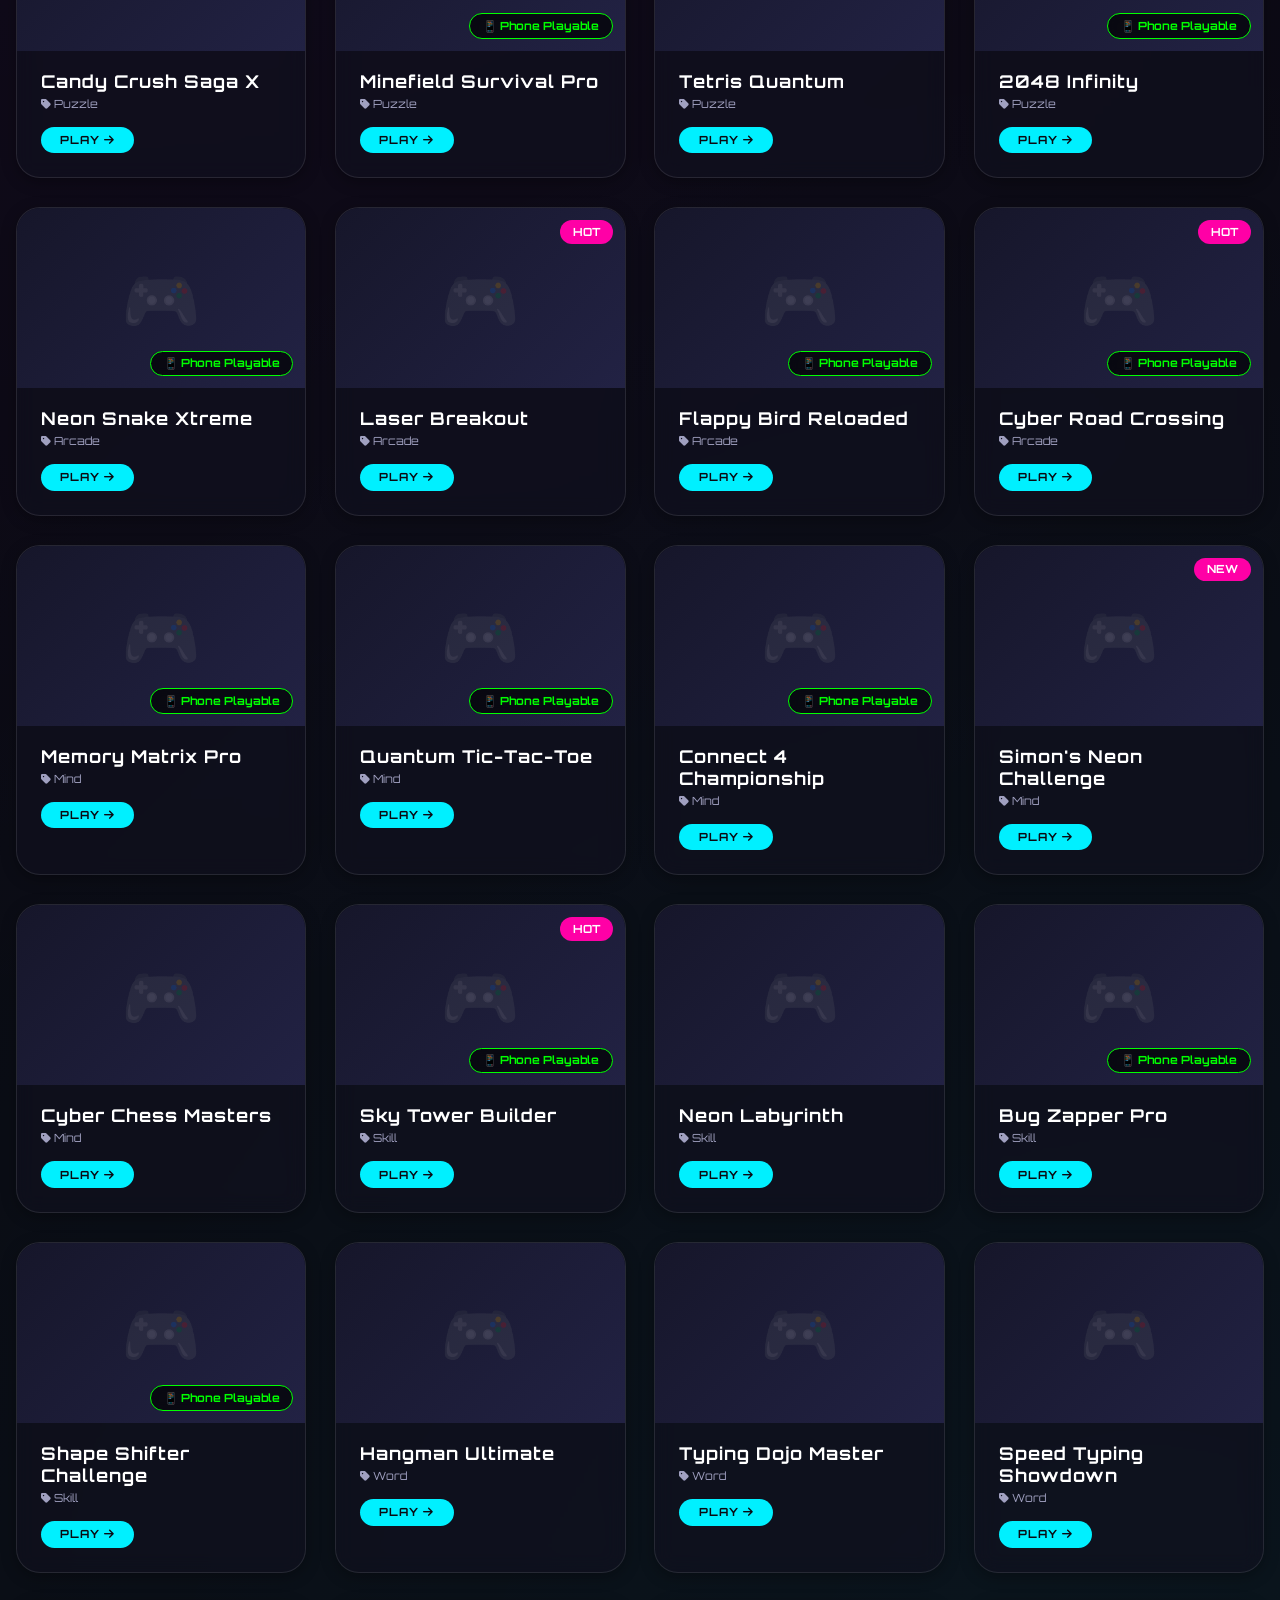
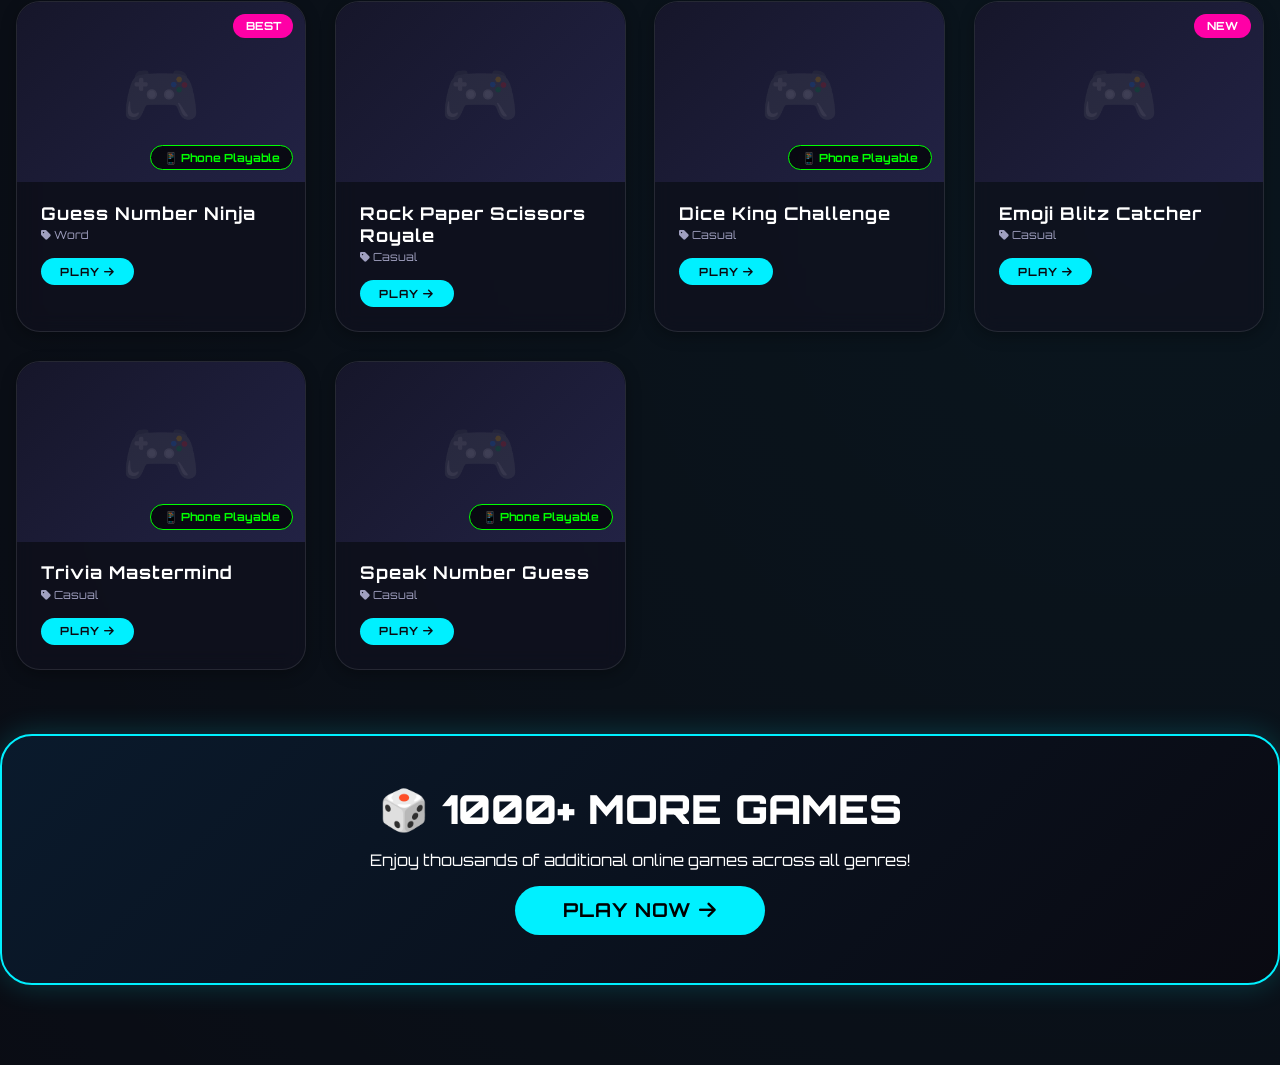
==== commit ba79ccdb: "Revise entertainment section and styles Updated the title and header content for the entertainment s" ====
--- a/index.html
+++ b/index.html
@@ -3,7 +3,7 @@
 <head>
     <meta charset="UTF-8">
     <meta name="viewport" content="width=device-width, initial-scale=1.0">
-    <title>🎮 ENJOY YOUR TIME-ABDULLAH BIN FAHAD</title>
+    <title>🎬 ENTERTAINMENT</title>
     <link rel="preconnect" href="https://fonts.googleapis.com">
     <link rel="preconnect" href="https://fonts.gstatic.com" crossorigin>
     <link href="https://fonts.googleapis.com/css2?family=Orbitron:wght@400;500;700;900&display=swap" rel="stylesheet">
@@ -37,19 +37,66 @@
         .loader-spinner { width: 60px; height: 60px; border-radius: 50%; border: 4px solid rgba(255,255,255,0.1); border-top: 4px solid var(--neon-blue); animation: spin 1s linear infinite; box-shadow: 0 0 30px var(--neon-blue); }
         @keyframes spin { 100% { transform: rotate(360deg); } }
 
-        .header { text-align: center; padding: 4rem 1.5rem 2rem; position: relative; }
+        /* --- SECTION 1: ENTERTAINMENT HERO HEADER --- */
+        .header { text-align: center; padding: 6rem 1.5rem 4rem; position: relative; overflow: hidden; border-bottom: 2px solid rgba(255,255,255,0.05); }
+        .header::before {
+            content: ''; position: absolute; inset: 0; z-index: 0; pointer-events: none;
+            background: radial-gradient(circle at 50% 50%, rgba(255, 215, 0, 0.05) 0%, transparent 60%);
+            animation: heroSpotlight 5s infinite alternate ease-in-out;
+        }
+        @keyframes heroSpotlight { 0% { opacity: 0.5; transform: scale(1); } 100% { opacity: 1; transform: scale(1.3); } }
+        .header * { position: relative; z-index: 1; }
         .header h1 {
-            font-size: clamp(2rem, 6vw, 4rem); font-weight: 900;
-            background: linear-gradient(135deg, var(--neon-blue), var(--neon-purple), var(--neon-pink));
+            font-size: clamp(2.5rem, 8vw, 5rem); font-weight: 900;
+            background: linear-gradient(135deg, #ffd700, #ff0000, var(--neon-pink), #ffd700);
             background-size: 300% 300%;
             -webkit-background-clip: text; -webkit-text-fill-color: transparent;
-            animation: gradientMove 4s ease-in-out infinite;
-            text-shadow: 0 0 40px rgba(0, 240, 255, 0.3);
+            animation: gradientMove 6s ease-in-out infinite;
+            text-shadow: 0 0 40px rgba(255, 0, 0, 0.4);
         }
         @keyframes gradientMove { 0% { background-position: 0% 50%; } 50% { background-position: 100% 50%; } 100% { background-position: 0% 50%; } }
-        .header p { color: var(--text-secondary); margin-top: 0.5rem; font-size: 1rem; letter-spacing: 2px; }
-
-        .controls { max-width: 1200px; margin: 0 auto 2rem; padding: 0 1rem; display: flex; flex-wrap: wrap; gap: 1rem; justify-content: center; }
+        .header p { color: var(--text-secondary); margin-top: 0.5rem; font-size: 1rem; letter-spacing: 2px; color: #fff; text-shadow: 0 0 10px rgba(255,255,255,0.2); }
+
+        /* --- SECTION 2 & 3: ZONE BANNERS (Jokes & Cinema) --- */
+        .zone-banner {
+            max-width: 1400px; margin: 2.5rem auto; padding: 3rem 2rem; border-radius: 32px; text-align: center;
+            position: relative; overflow: hidden; display: flex; flex-direction: column; align-items: center; justify-content: center;
+            backdrop-filter: blur(10px); border: 1px solid var(--glass-border); text-decoration: none; color: #fff; min-height: 200px; gap: 1rem;
+        }
+        .zone-banner h2 { font-size: clamp(2rem, 4vw, 3rem); font-weight: 900; letter-spacing: 1px; z-index: 2; }
+        .zone-banner p { font-size: 0.9rem; z-index: 2; opacity: 0.9; }
+        .zone-banner .zone-btn {
+            background: rgba(255,255,255,0.1); padding: 0.8rem 2.5rem; border-radius: 50px; border: 2px solid #fff; color: #fff; font-weight: 700; font-size: 0.9rem; letter-spacing: 1px; z-index: 2; transition: 0.3s; margin-top: 0.5rem;
+        }
+        .zone-banner:hover .zone-btn { background: #fff; color: #000; transform: scale(1.05); box-shadow: 0 0 20px rgba(255,255,255,0.5); }
+        .zone-banner:hover { transform: translateY(-4px); }
+
+        /* Jokes Zone Visuals */
+        .zone-jokes {
+            background: linear-gradient(135deg, #2a0a0a 0%, #4a1515 50%, #1a0a0a 100%);
+            border-color: #ffd700; background-image: repeating-linear-gradient(45deg, rgba(255, 215, 0, 0.05) 0px, rgba(255, 215, 0, 0.05) 1px, transparent 1px, transparent 10px);
+        }
+        .zone-jokes::after {
+            content: '😂'; position: absolute; right: -50px; bottom: -50px; font-size: 15rem; opacity: 0.1; z-index: 1; pointer-events: none;
+        }
+
+        /* Cinema Zone Visuals (IMAX / Hollywood Vibe) */
+        .zone-cinema {
+            background: #000; border-color: #ff0000;
+        }
+        .zone-cinema::before {
+            content: ''; position: absolute; inset: 0; z-index: 1; pointer-events: none;
+            background: radial-gradient(circle at 50% 50%, rgba(255, 255, 255, 0.15) 0%, transparent 70%);
+            animation: cinemaSpotlight 4s infinite ease-in-out alternate;
+        }
+        @keyframes cinemaSpotlight { 0% { opacity: 0.3; transform: scale(1); } 100% { opacity: 1; transform: scale(1.6); } }
+        .zone-cinema::after {
+            content: '🎬'; position: absolute; left: -30px; top: -30px; font-size: 8rem; opacity: 0.1; z-index: 1; pointer-events: none;
+            transform: rotate(-15deg);
+        }
+
+        /* --- SECTION 4: GAME GRID CONTROLS --- */
+        .controls { max-width: 1400px; margin: 3rem auto 2rem; padding: 0 1rem; display: flex; flex-wrap: wrap; gap: 1rem; justify-content: center; }
         .search-wrap { flex: 1; min-width: 250px; position: relative; background: var(--card-bg); border-radius: 50px; backdrop-filter: blur(10px); border: 1px solid var(--glass-border); padding: 0.5rem 1.5rem; display: flex; align-items: center; box-shadow: var(--shadow-glow); }
         .search-wrap i { color: var(--text-secondary); }
         .search-wrap input { background: transparent; border: none; padding: 0.8rem; width: 100%; color: #fff; font-family: inherit; outline: none; }
@@ -58,18 +105,33 @@
         .category-btn { background: var(--card-bg); color: var(--text-secondary); padding: 0.6rem 1.5rem; border-radius: 30px; cursor: pointer; border: 1px solid transparent; font-family: inherit; font-weight: 700; font-size: 0.85rem; backdrop-filter: blur(4px); }
         .category-btn:hover, .category-btn.active { background: rgba(0, 240, 255, 0.1); color: #fff; border-color: var(--neon-blue); box-shadow: 0 0 15px rgba(0, 240, 255, 0.2); transform: translateY(-2px); }
 
+        /* --- GAME GRID --- */
         .game-grid { max-width: 1400px; margin: 0 auto; padding: 0 1rem 4rem; display: grid; grid-template-columns: repeat(auto-fill, minmax(280px, 1fr)); gap: 1.8rem; }
         .game-card { background: var(--card-bg); border-radius: 24px; overflow: hidden; border: 1px solid var(--glass-border); backdrop-filter: blur(10px); text-decoration: none; color: #fff; display: flex; flex-direction: column; position: relative; transform: translateY(0); box-shadow: 0 4px 15px rgba(0,0,0,0.3); }
         .game-card:hover { transform: translateY(-8px) scale(1.02); border-color: var(--neon-blue); box-shadow: 0 12px 40px rgba(0, 240, 255, 0.25); }
         .game-card .img-wrap { width: 100%; height: 180px; overflow: hidden; background: #16162a; position: relative; display: flex; align-items: center; justify-content: center; }
         .game-card img { width: 100%; height: 100%; object-fit: cover; transition: transform 0.6s cubic-bezier(0.25, 0.46, 0.45, 0.94); }
         .game-card:hover img { transform: scale(1.1); }
-        .game-card .badge { position: absolute; top: 12px; right: 12px; background: var(--neon-pink); color: #fff; padding: 0.3rem 0.8rem; border-radius: 20px; font-size: 0.7rem; font-weight: 700; text-transform: uppercase; }
+        
+        .game-card .badge { position: absolute; top: 12px; right: 12px; background: var(--neon-pink); color: #fff; padding: 0.3rem 0.8rem; border-radius: 20px; font-size: 0.7rem; font-weight: 700; text-transform: uppercase; z-index: 2; }
+        .game-card .phone-badge { position: absolute; bottom: 12px; right: 12px; background: rgba(0, 0, 0, 0.7); color: #00ff00; padding: 0.3rem 0.8rem; border-radius: 20px; font-size: 0.7rem; border: 1px solid #00ff00; font-weight: 700; backdrop-filter: blur(4px); z-index: 2; display: flex; align-items: center; gap: 5px; }
+
         .game-card .info { padding: 1.2rem 1.5rem 1.5rem; flex: 1; display: flex; flex-direction: column; }
         .game-card h3 { font-size: 1.1rem; font-weight: 700; letter-spacing: 1px; }
         .game-card .cat-tag { font-size: 0.7rem; color: var(--text-secondary); margin-top: 0.3rem; }
         .game-card .play-icon { margin-top: auto; align-self: flex-start; background: var(--neon-blue); color: var(--bg-dark); padding: 0.4rem 1.2rem; border-radius: 20px; font-size: 0.7rem; font-weight: 700; letter-spacing: 1px; margin-top: 1rem; }
         .game-card:hover .play-icon { background: #fff; }
+
+        /* --- SECTION 5: EXTERNAL GAMES (1000+) --- */
+        .ext-games-banner {
+            max-width: 1400px; margin: 0 auto 5rem; padding: 3rem 2rem; border-radius: 32px; text-align: center;
+            background: linear-gradient(135deg, #0a1a2c, #0a0a12); border: 2px solid var(--neon-blue);
+            text-decoration: none; color: #fff; display: flex; flex-direction: column; align-items: center; gap: 1rem;
+            box-shadow: 0 0 30px rgba(0, 240, 255, 0.2); transition: 0.4s;
+        }
+        .ext-games-banner:hover { transform: scale(1.02); box-shadow: 0 0 60px rgba(0, 240, 255, 0.4); }
+        .ext-games-banner h2 { font-size: 2.5rem; font-weight: 900; }
+        .ext-games-banner .play-icon { background: var(--neon-blue); color: #000; padding: 0.8rem 3rem; border-radius: 50px; font-size: 1.2rem; font-weight: 700; letter-spacing: 1px; }
 
         @media (max-width: 768px) {
             .game-grid { grid-template-columns: repeat(auto-fill, minmax(160px, 1fr)); gap: 1rem; }
@@ -78,6 +140,8 @@
             .game-card h3 { font-size: 0.9rem; }
             .game-card .play-icon { font-size: 0.6rem; padding: 0.3rem 1rem; }
             .category-btn { padding: 0.4rem 1rem; font-size: 0.7rem; }
+            .zone-banner { padding: 2rem 1rem; margin: 1.5rem auto; }
+            .ext-games-banner { padding: 2rem 1rem; margin-bottom: 3rem; }
         }
         .img-placeholder { display: flex; align-items: center; justify-content: center; flex-direction: column; color: rgba(255,255,255,0.2); font-size: 4rem; width: 100%; height: 100%; background: linear-gradient(135deg, #16162a, #222244); }
     </style>
@@ -86,11 +150,27 @@
 
     <div class="loader" id="loader"><div class="loader-spinner"></div></div>
 
+    <!-- SECTION 1: ENTERTAINMENT HERO -->
     <header class="header">
-        <h1>🎮 ENJOY YOUR TIME</h1>
-        <p>CREATED BY ABDULLAH BIN FAHAD</p>
+        <h1>🎬 ENTERTAINMENT</h1>
+        <p>GAMES · CINEMA · JOKES</p>
     </header>
 
+    <!-- SECTION 2: JOKES ZONE -->
+    <a href="https://jokes.abdullahbinfahad.info" class="zone-banner zone-jokes" target="_blank">
+        <h2>😂 JOKE CLUB</h2>
+        <p>Read Thousands of hilarious jokes & puns!</p>
+        <div class="zone-btn"><i class="fas fa-laugh-beam"></i> Laugh Out Loud</div>
+    </a>
+
+    <!-- SECTION 3: IMAX CINEMA ZONE -->
+    <a href="#" class="zone-banner zone-cinema" target="_blank">
+        <h2>🎥 IMAX CINEMA</h2>
+        <p>Hollywood blockbuster vibe complete free with premium visual quality.</p>
+        <div class="zone-btn"><i class="fas fa-film"></i> Watch Now</div>
+    </a>
+
+    <!-- SECTION 4: GAME ARCADE -->
     <div class="controls">
         <div class="search-wrap">
             <i class="fas fa-search"></i>
@@ -111,6 +191,13 @@
 
     <div class="game-grid" id="gameGrid"></div>
 
+    <!-- SECTION 5: 1000+ GAMES BANNER (Placed at the bottom of the arcade) -->
+    <a href="https://1000games.io/" class="ext-games-banner" target="_blank">
+        <h2>🎲 1000+ MORE GAMES</h2>
+        <p>Enjoy thousands of additional online games across all genres!</p>
+        <div class="play-icon">PLAY NOW <i class="fas fa-arrow-right"></i></div>
+    </a>
+
     <script>
         window.addEventListener('load', () => {
             setTimeout(() => document.getElementById('loader').classList.add('hidden'), 300);
@@ -118,42 +205,42 @@
 
         // --- GAME DATA WITH DIRECT WEB IMAGES ---
         const gamesData = [
-            { name: "Laser Archery Challenge", folder: "Archery-Game", cat: "Action", badge: "NEW", img: "https://static.vecteezy.com/system/resources/thumbnails/002/538/807/small/happy-character-playing-archery-game-vector.jpg" },
+            { name: "Laser Archery Challenge", folder: "Archery-Game", cat: "Action", img: "https://static.vecteezy.com/system/resources/thumbnails/002/538/807/small/happy-character-playing-archery-game-vector.jpg" },
             { name: "Neon Pong Master", folder: "Ping-Pong-Game", cat: "Action", img: "https://t3.ftcdn.net/jpg/13/80/99/62/360_F_1380996291_jEE9ieZHHm8DPjvVjDgV5Alvg5WWmkY5.jpg" },
             { name: "Fruit Ninja Blitz", folder: "Fruit-Slicer-Game", cat: "Action", img: "https://www.coolmathgames.com/sites/default/files/styles/mobile_game_image/public/FruitNinja_OG-Logo.jpg.webp?itok=p9HjDBpn" },
-            { name: "Mole Whackdown", folder: "Whack-A-Mole-Game", cat: "Action", img: "https://m.media-amazon.com/images/I/81kK1bQU9TL.jpg" },
+            { name: "Mole Whackdown Extreme", folder: "Whack-A-Mole-Game", cat: "Action", img: "https://m.media-amazon.com/images/I/81kK1bQU9TL.jpg", phone: true },
             
             { name: "Candy Crush Saga X", folder: "Candy-Crush-Game", cat: "Puzzle", img: "https://i.pinimg.com/originals/71/d6/45/71d645fd24bcd94c5cd09a77a24bdfd5.jpg" },
-            { name: "Minefield Survival Pro", folder: "Minesweeper-Game", cat: "Puzzle", img: "https://thumbs.dreamstime.com/b/mine-146336339.jpg" },
+            { name: "Minefield Survival Pro", folder: "Minesweeper-Game", cat: "Puzzle", img: "https://thumbs.dreamstime.com/b/mine-146336339.jpg", phone: true },
             { name: "Tetris Quantum", folder: "Tetris-Game", cat: "Puzzle", img: "https://img.freepik.com/premium-vector/brick-retro-tetris-game_79145-60.jpg?semt=ais_items_boosted&w=740" },
-            { name: "2048 Infinity", folder: "2048-Game", cat: "Puzzle", img: "https://www.bestgames.com/cdn-cgi/image/quality=78,format=auto/thumb/Chain-Disk-2048.jpg" },
-
-            { name: "Neon Snake Xtreme", folder: "Snake-Game", cat: "Arcade", img: "https://www.shutterstock.com/image-vector/nokias-classic-snake-mobile-game-260nw-2391933343.jpg" },
+            { name: "2048 Infinity", folder: "2048-Game", cat: "Puzzle", img: "https://www.bestgames.com/cdn-cgi/image/quality=78,format=auto/thumb/Chain-Disk-2048.jpg", phone: true },
+
+            { name: "Neon Snake Xtreme", folder: "Snake-Game", cat: "Arcade", img: "https://www.shutterstock.com/image-vector/nokias-classic-snake-mobile-game-260nw-2391933343.jpg", phone: true },
             { name: "Laser Breakout", folder: "Breakout-Game", cat: "Arcade", badge: "HOT", img: "https://www.coolmathgames.com/sites/default/files/2022-11/Arcade%20Games%20Atari%20Breakout%20Gameplay.gif" },
-            { name: "Flappy Bird Reloaded", folder: "Flappy-Bird-Game", cat: "Arcade", img: "https://media2.giphy.com/media/v1.Y2lkPTc5MGI3NjExdjlnaWxxM3V5bnl6NmRibHl0b2RiYzltN2R5NzlvbnE4M29vd2xjZSZlcD12MV9naWZzX3NlYXJjaCZjdD1n/euuaA2cwLEUuI/200.gif" },
-            { name: "Cyber Road Crossing", folder: "Crossy-Road-Game", cat: "Arcade", badge: "HOT", img: "https://media.tenor.com/RCVH4SPD2WoAAAAM/crossing-road-jumping-chicken.gif" },
-
-            { name: "Memory Matrix Pro", folder: "Memory-Card-Game", cat: "Mind", img: "https://i.pinimg.com/originals/00/78/ef/0078ef0c33bc4604b153707df2bcd8ac.jpg" },
-            { name: "Quantum Tic-Tac-Toe", folder: "Tic-Tac-Toe", cat: "Mind", img: "https://media.istockphoto.com/id/670031790/vector/tic-tac-toe-painted-grunge-ink-blots-brush-texture-isolated-background-handmade-design.jpg?s=612x612&w=0&k=20&c=FsVCofCXIPx1erU36PZA7TzDyiwszUvvsA0hhlESuns=" },
-            { name: "Connect 4 Championship", folder: "Connect-Four-Game", cat: "Mind", img: "https://github.com/lukeg90/connect-four/raw/master/connect-four.gif" },
+            { name: "Flappy Bird Reloaded", folder: "Flappy-Bird-Game", cat: "Arcade", img: "https://media2.giphy.com/media/v1.Y2lkPTc5MGI3NjExdjlnaWxxM3V5bnl6NmRibHl0b2RiYzltN2R5NzlvbnE4M29vd2xjZSZlcD12MV9naWZzX3NlYXJjaCZjdD1n/euuaA2cwLEUuI/200.gif", phone: true },
+            { name: "Cyber Road Crossing", folder: "Crossy-Road-Game", cat: "Arcade", badge: "HOT", img: "https://media.tenor.com/RCVH4SPD2WoAAAAM/crossing-road-jumping-chicken.gif", phone: true },
+
+            { name: "Memory Matrix Pro", folder: "Memory-Card-Game", cat: "Mind", img: "https://i.pinimg.com/originals/00/78/ef/0078ef0c33bc4604b153707df2bcd8ac.jpg", phone: true },
+            { name: "Quantum Tic-Tac-Toe", folder: "Tic-Tac-Toe", cat: "Mind", img: "https://media.istockphoto.com/id/670031790/vector/tic-tac-toe-painted-grunge-ink-blots-brush-texture-isolated-background-handmade-design.jpg?s=612x612&w=0&k=20&c=FsVCofCXIPx1erU36PZA7TzDyiwszUvvsA0hhlESuns=", phone: true },
+            { name: "Connect 4 Championship", folder: "Connect-Four-Game", cat: "Mind", img: "https://github.com/lukeg90/connect-four/raw/master/connect-four.gif", phone: true },
             { name: "Simon's Neon Challenge", folder: "Simon-Says-Game", cat: "Mind", badge: "NEW", img: "https://media.tenor.com/KPTI9TNVD-UAAAAM/sml-jeffy.gif" },
             { name: "Cyber Chess Masters", folder: "Chess", cat: "Mind", img: "https://media1.giphy.com/media/v1.Y2lkPTc5MGI3NjExOTlxN2d6Nng1bWhtZGlnNDczd3NuZmExZjg3djNkdzRzM2dvdnAxbCZlcD12MV9naWZzX3NlYXJjaCZjdD1n/ePuFaLL6VnQcx1QBSD/giphy.gif" },
 
-            { name: "Sky Tower Builder", folder: "Tower-Blocks", cat: "Skill", badge: "HOT", img: "https://media3.giphy.com/media/v1.Y2lkPTc5MGI3NjExNTk4NzFkNGlyY2M4ZGttNzUybDBvejBoNDh3bTBpZ29jbXQxZmZldCZlcD12MV9naWZzX3NlYXJjaCZjdD1n/Cwf290yH98VbpeRqe0/giphy.gif" },
+            { name: "Sky Tower Builder", folder: "Tower-Blocks", cat: "Skill", badge: "HOT", img: "https://media3.giphy.com/media/v1.Y2lkPTc5MGI3NjExNTk4NzFkNGlyY2M4ZGttNzUybDBvejBoNDh3bTBpZ29jbXQxZmZldCZlcD12MV9naWZzX3NlYXJjaCZjdD1n/Cwf290yH98VbpeRqe0/giphy.gif", phone: true },
             { name: "Neon Labyrinth", folder: "Tilting-Maze-Game", cat: "Skill", img: "https://codetap.org/storage/projects/tilting-maze-game.png" },
-            { name: "Bug Zapper Pro", folder: "Insect-Catch-Game", cat: "Skill", img: "https://codetap.org/storage/projects/insect-catch-game.png" },
-            { name: "Shape Shifter Challenge", folder: "Shape-Clicker-Game", cat: "Skill", img: "https://img.itch.zone/aW1hZ2UvMzU0MDkxNS8yMTA4NzQ2Ni5wbmc=/347x500/hg6g4D.png" },
+            { name: "Bug Zapper Pro", folder: "Insect-Catch-Game", cat: "Skill", img: "https://codetap.org/storage/projects/insect-catch-game.png", phone: true },
+            { name: "Shape Shifter Challenge", folder: "Shape-Clicker-Game", cat: "Skill", img: "https://img.itch.zone/aW1hZ2UvMzU0MDkxNS8yMTA4NzQ2Ni5wbmc=/347x500/hg6g4D.png", phone: true },
 
             { name: "Hangman Ultimate", folder: "Hangman-Game", cat: "Word", img: "https://www.wordgames.org/wp-content/uploads/2023/06/00db99bb5c4846a4bfc1e3ef103b41be-512x384.jpeg" },
             { name: "Typing Dojo Master", folder: "Typing-Game", cat: "Word", img: "https://gifdb.com/images/thumbnail/nerd-ginger-cat-typing-8308pf65yrgevcln.gif" },
             { name: "Speed Typing Showdown", folder: "Speed-Typing-Game", cat: "Word", img: "https://media.tenor.com/LfB55ppLnUoAAAAM/typing.gif" },
-            { name: "Guess Number Ninja", folder: "Type-Number-Guessing-Game", cat: "Word", badge: "BEST", img: "https://media2.giphy.com/media/v1.Y2lkPTc5MGI3NjExcGtvdmhwb2ZnNnJzbnN4MWdlazh0ZTlxd284NXl6dTY2dHE2am56cCZlcD12MV9naWZzX3NlYXJjaCZjdD1n/JdFEeta1hLNnO/giphy.gif" },
+            { name: "Guess Number Ninja", folder: "Type-Number-Guessing-Game", cat: "Word", badge: "BEST", img: "https://media2.giphy.com/media/v1.Y2lkPTc5MGI3NjExcGtvdmhwb2ZnNnJzbnN4MWdlazh0ZTlxd284NXl6dTY2dHE2am56cCZlcD12MV9naWZzX3NlYXJjaCZjdD1n/JdFEeta1hLNnO/giphy.gif", phone: true },
 
             { name: "Rock Paper Scissors Royale", folder: "Rock-Paper-Scissors", cat: "Casual", img: "https://gifdb.com/images/high/animated-guy-playing-rock-paper-scissors-with-big-hand-bafje8p8taqsiavy.gif" },
-            { name: "Dice King Challenge", folder: "Dice-Roll-Simulator", cat: "Casual", img: "https://media.tenor.com/sUiwSBs8S6QAAAAm/dice-game.webp" },
+            { name: "Dice King Challenge", folder: "Dice-Roll-Simulator", cat: "Casual", img: "https://media.tenor.com/sUiwSBs8S6QAAAAm/dice-game.webp", phone: true },
             { name: "Emoji Blitz Catcher", folder: "Emoji-Catcher-Game", cat: "Casual", badge: "NEW", img: "https://media.tenor.com/1kytRQvIpmcAAAAm/cowboy-cowboy-sad.webp" },
-            { name: "Trivia Mastermind", folder: "Quiz-Game", cat: "Casual", img: "https://media.gettyimages.com/id/165768645/vector/thinking-doodles.jpg?s=612x612&w=0&k=20&c=vsJMwrZY29JjkEoA4udy5bPg708p45Rcy_rrLHCB_Vw=" },
-            { name: "Speak Number Guess", folder: "Speak-Number-Guessing-Game", cat: "Casual", img: "https://i.pinimg.com/originals/99/d9/23/99d9239aafdc5dd180eeae9bc30dcc6a.jpg" }
+            { name: "Trivia Mastermind", folder: "Quiz-Game", cat: "Casual", img: "https://media.gettyimages.com/id/165768645/vector/thinking-doodles.jpg?s=612x612&w=0&k=20&c=vsJMwrZY29JjkEoA4udy5bPg708p45Rcy_rrLHCB_Vw=", phone: true },
+            { name: "Speak Number Guess", folder: "Speak-Number-Guessing-Game", cat: "Casual", img: "https://i.pinimg.com/originals/99/d9/23/99d9239aafdc5dd180eeae9bc30dcc6a.jpg", phone: true }
         ];
 
         const grid = document.getElementById('gameGrid');
@@ -183,6 +270,7 @@
                         <img src="${game.img}" alt="${game.name}" loading="lazy" onerror="this.style.display='none'; this.nextElementSibling.style.display='flex'">
                         <div class="img-placeholder" style="display:none;">🎮</div>
                         ${game.badge ? `<span class="badge">${game.badge}</span>` : ''}
+                        ${game.phone ? `<span class="phone-badge">📱 Phone Playable</span>` : ''}
                     </div>
                     <div class="info">
                         <h3>${game.name}</h3>
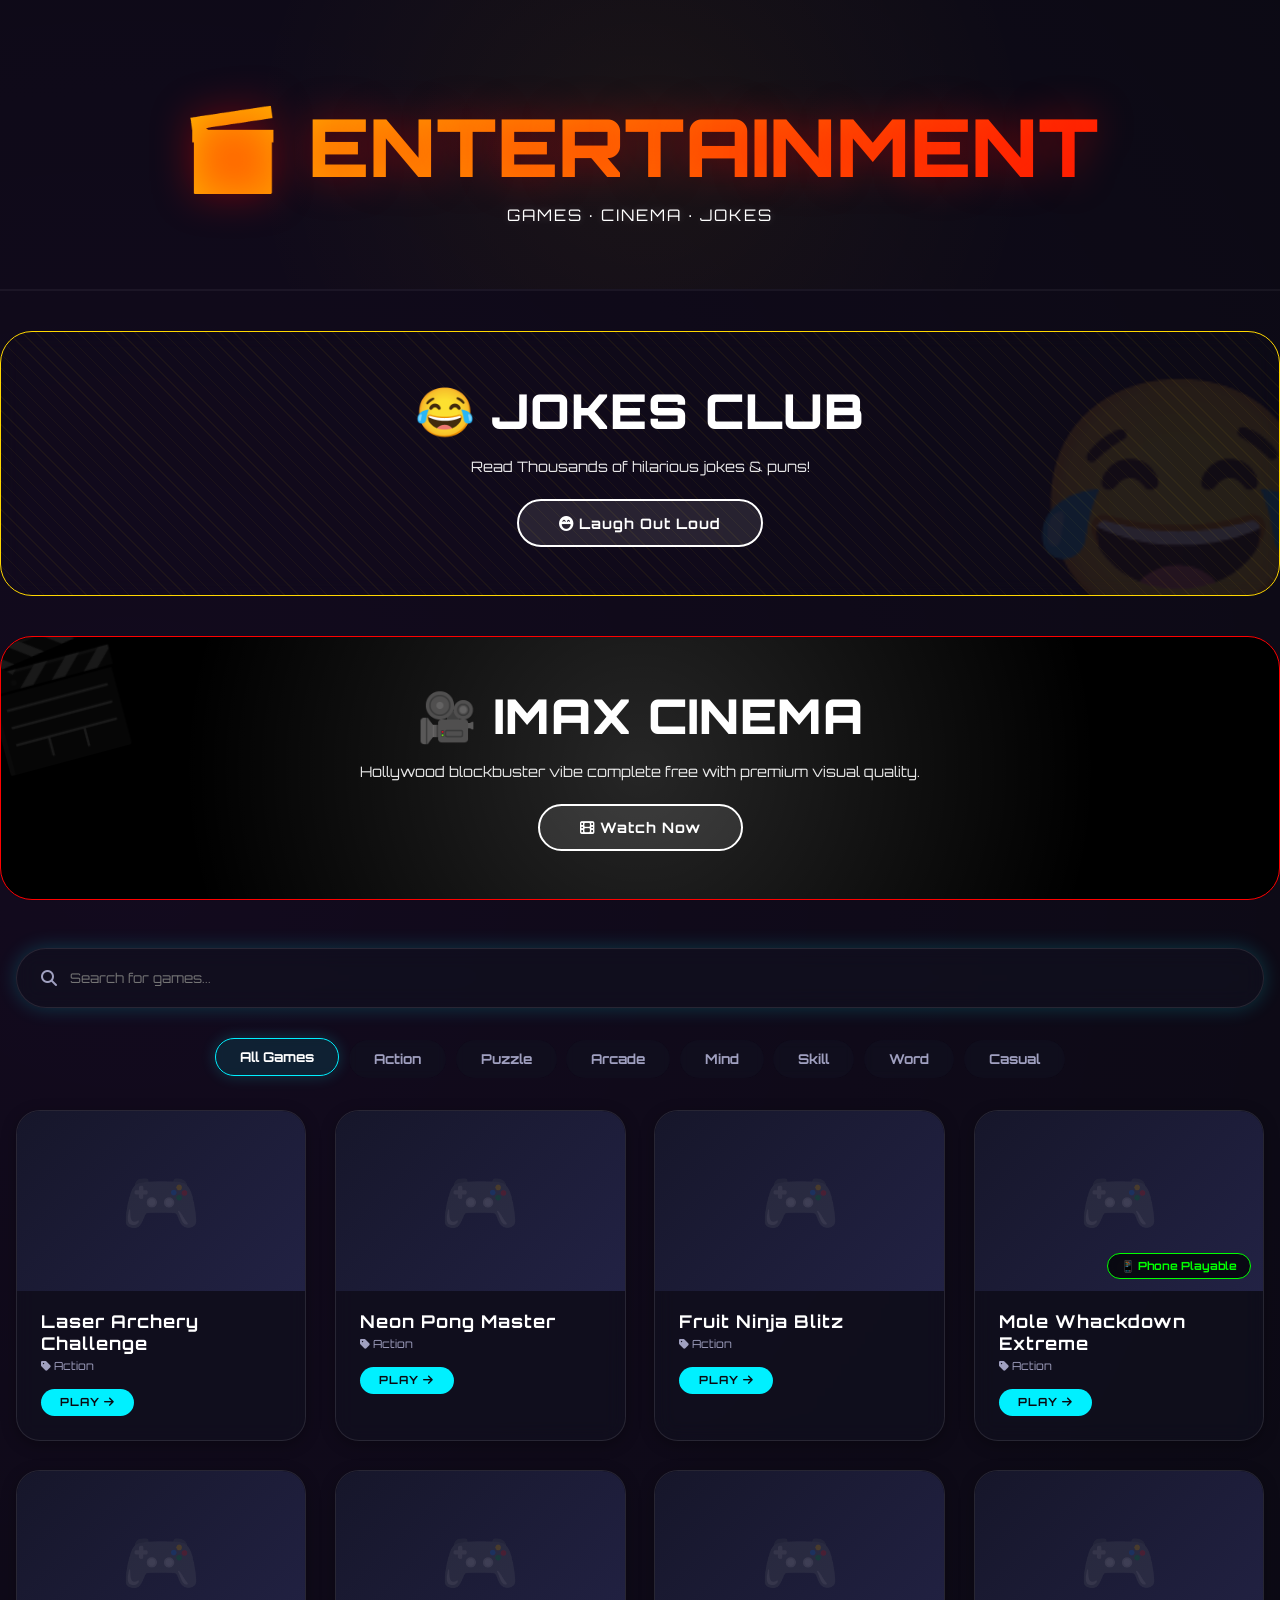
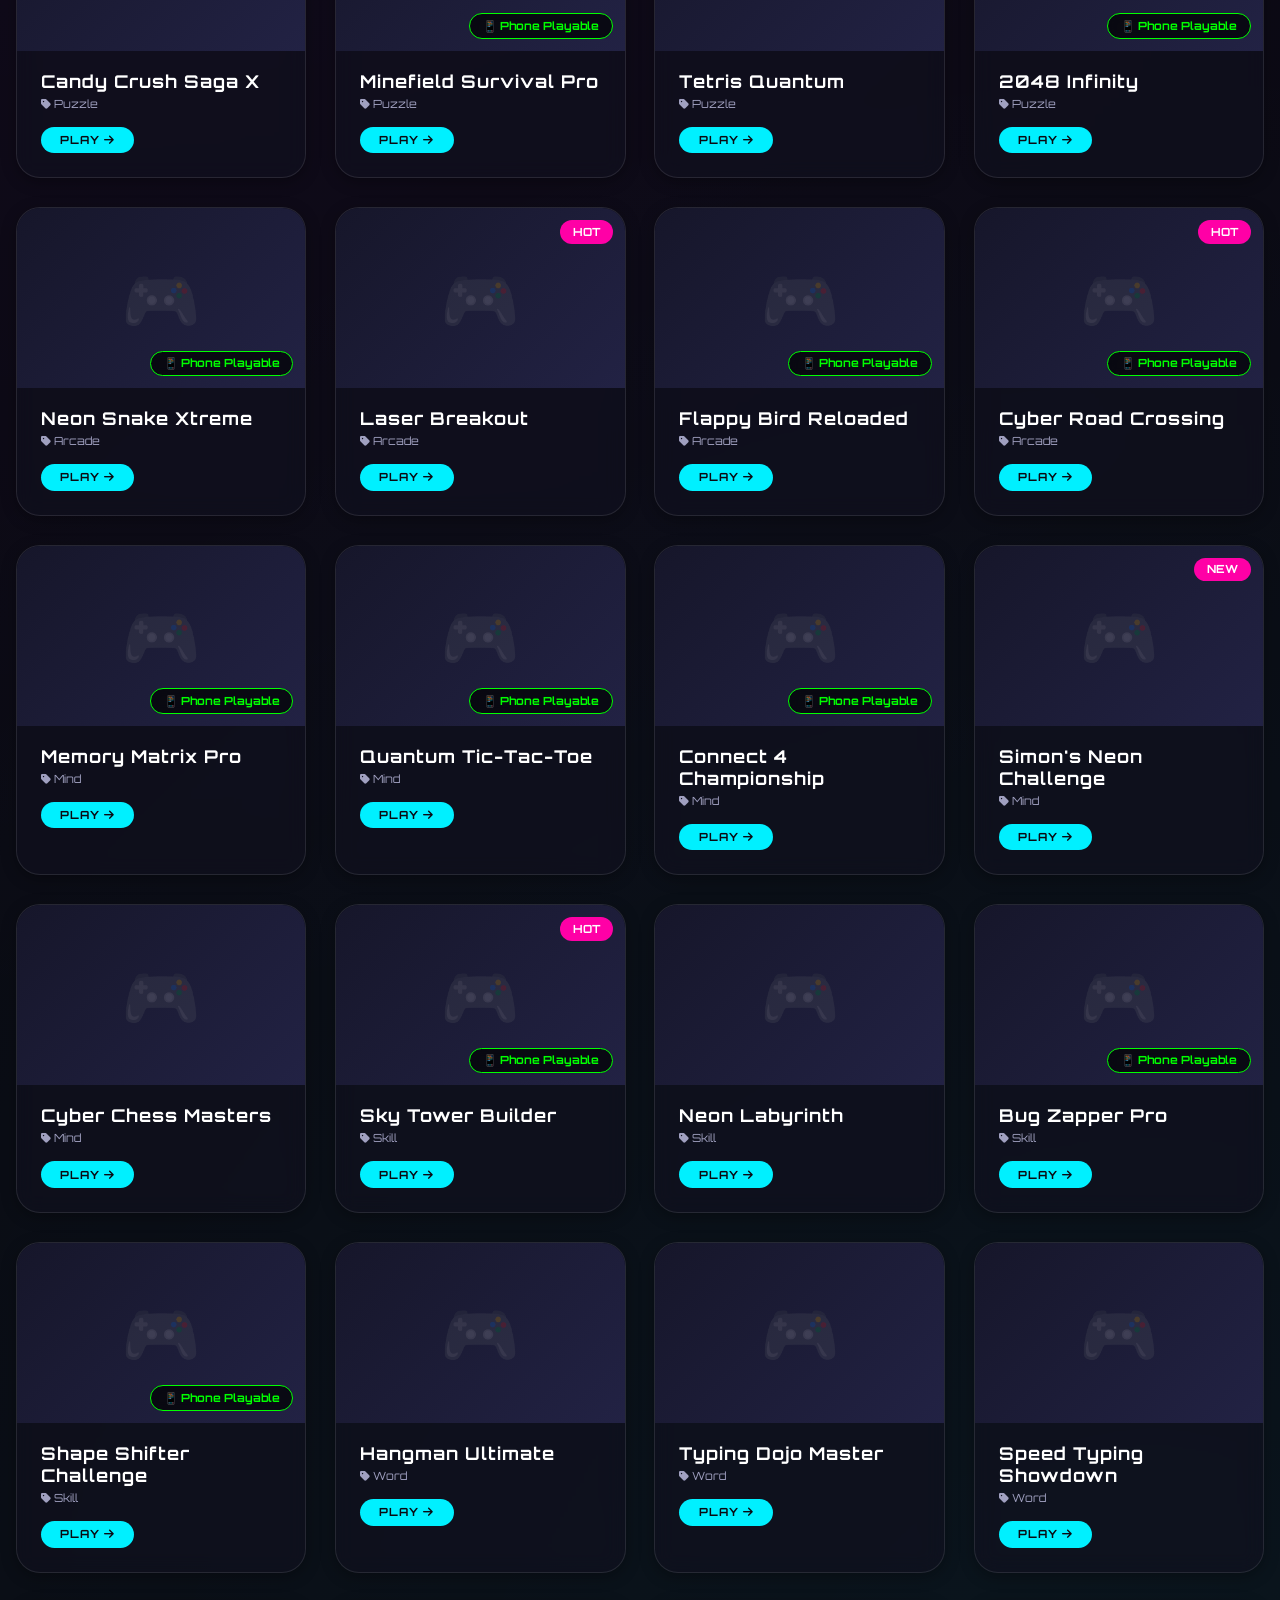
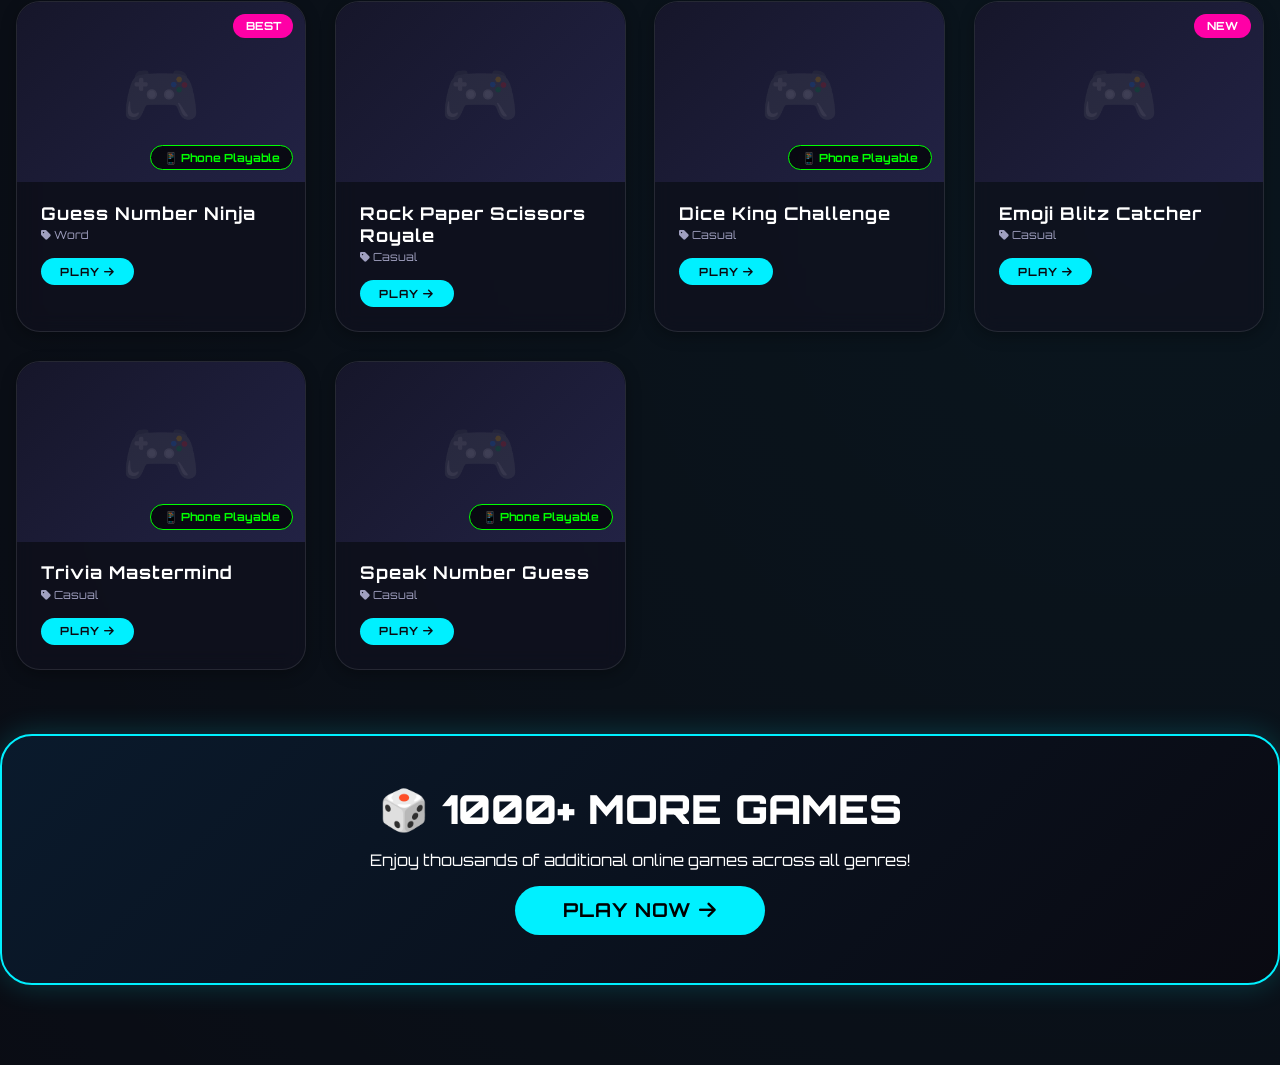
==== commit 3e76b936: "Update index.html" ====
--- a/index.html
+++ b/index.html
@@ -158,13 +158,13 @@
 
     <!-- SECTION 2: JOKES ZONE -->
     <a href="https://jokes.abdullahbinfahad.info" class="zone-banner zone-jokes" target="_blank">
-        <h2>😂 JOKE CLUB</h2>
+        <h2>😂 JOKES CLUB</h2>
         <p>Read Thousands of hilarious jokes & puns!</p>
         <div class="zone-btn"><i class="fas fa-laugh-beam"></i> Laugh Out Loud</div>
     </a>
 
     <!-- SECTION 3: IMAX CINEMA ZONE -->
-    <a href="#" class="zone-banner zone-cinema" target="_blank">
+    <a href="https://moviebox.ph/" class="zone-banner zone-cinema" target="_blank">
         <h2>🎥 IMAX CINEMA</h2>
         <p>Hollywood blockbuster vibe complete free with premium visual quality.</p>
         <div class="zone-btn"><i class="fas fa-film"></i> Watch Now</div>
